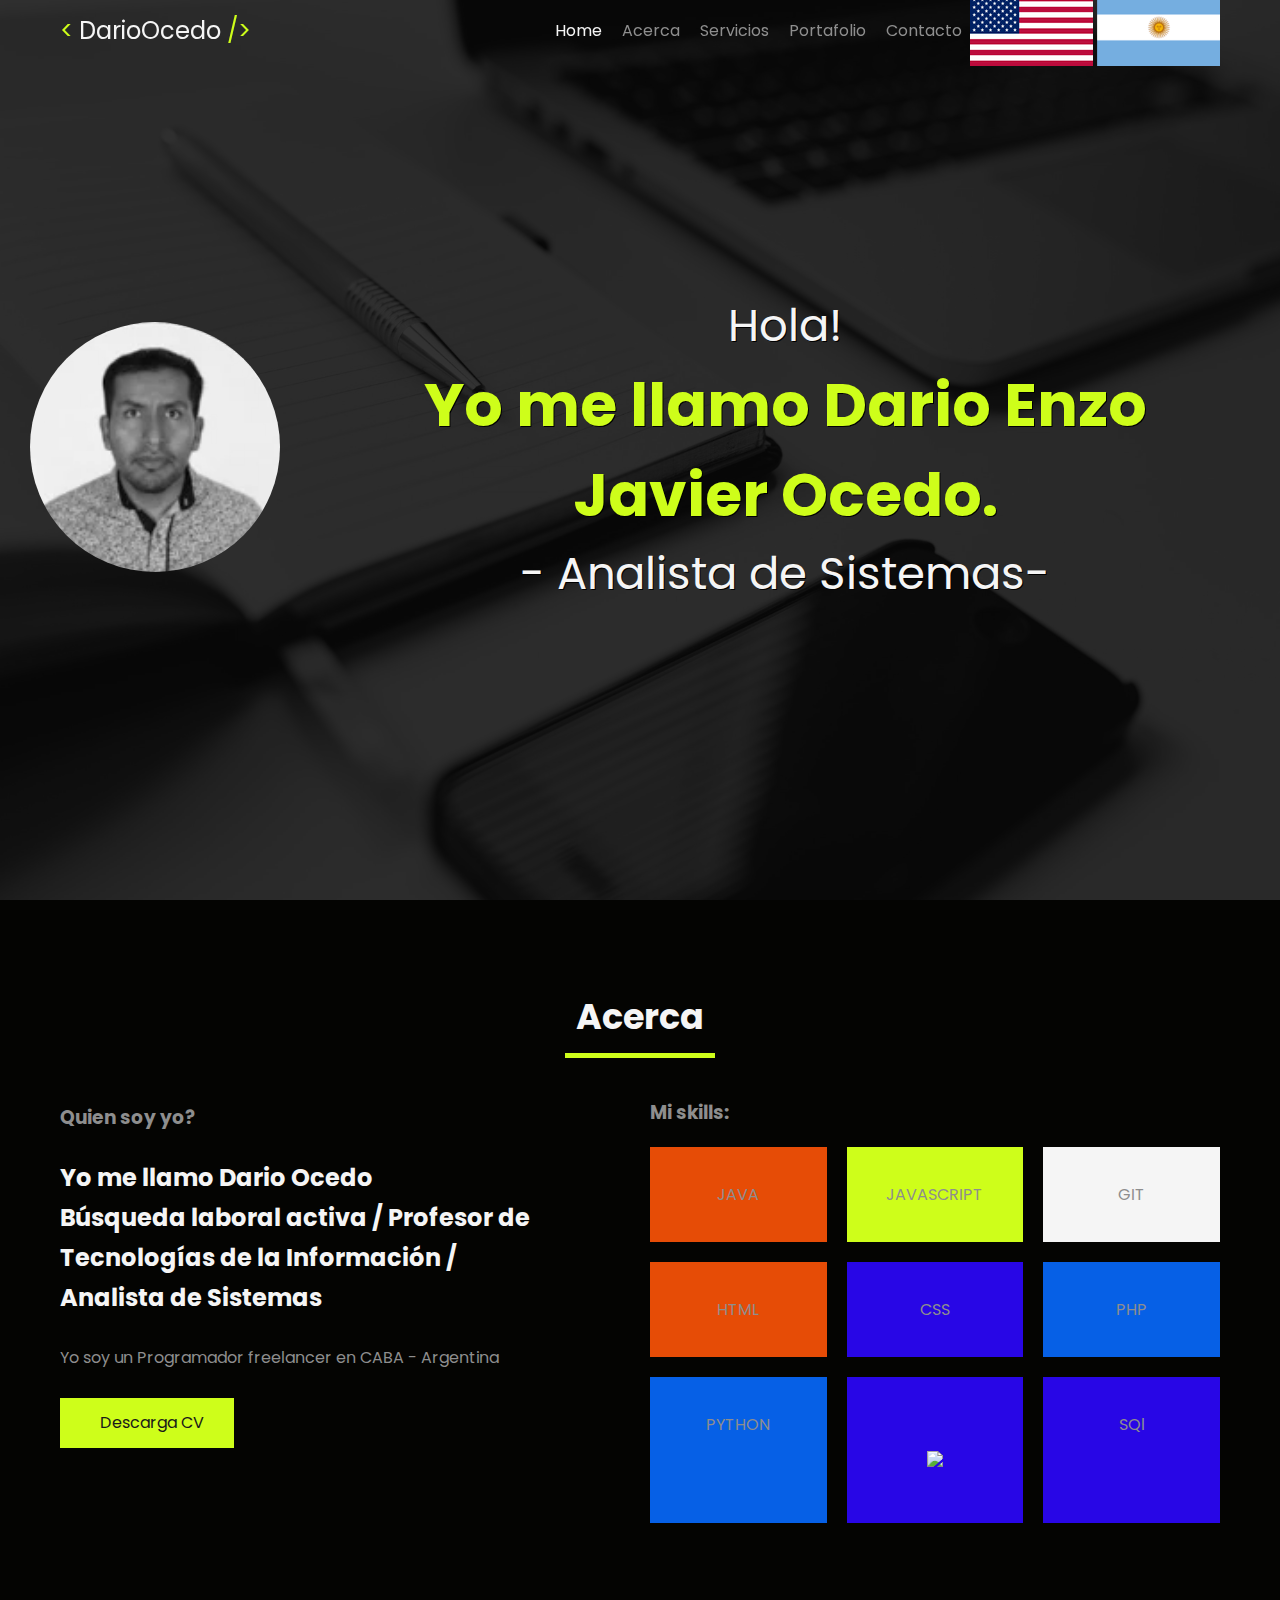
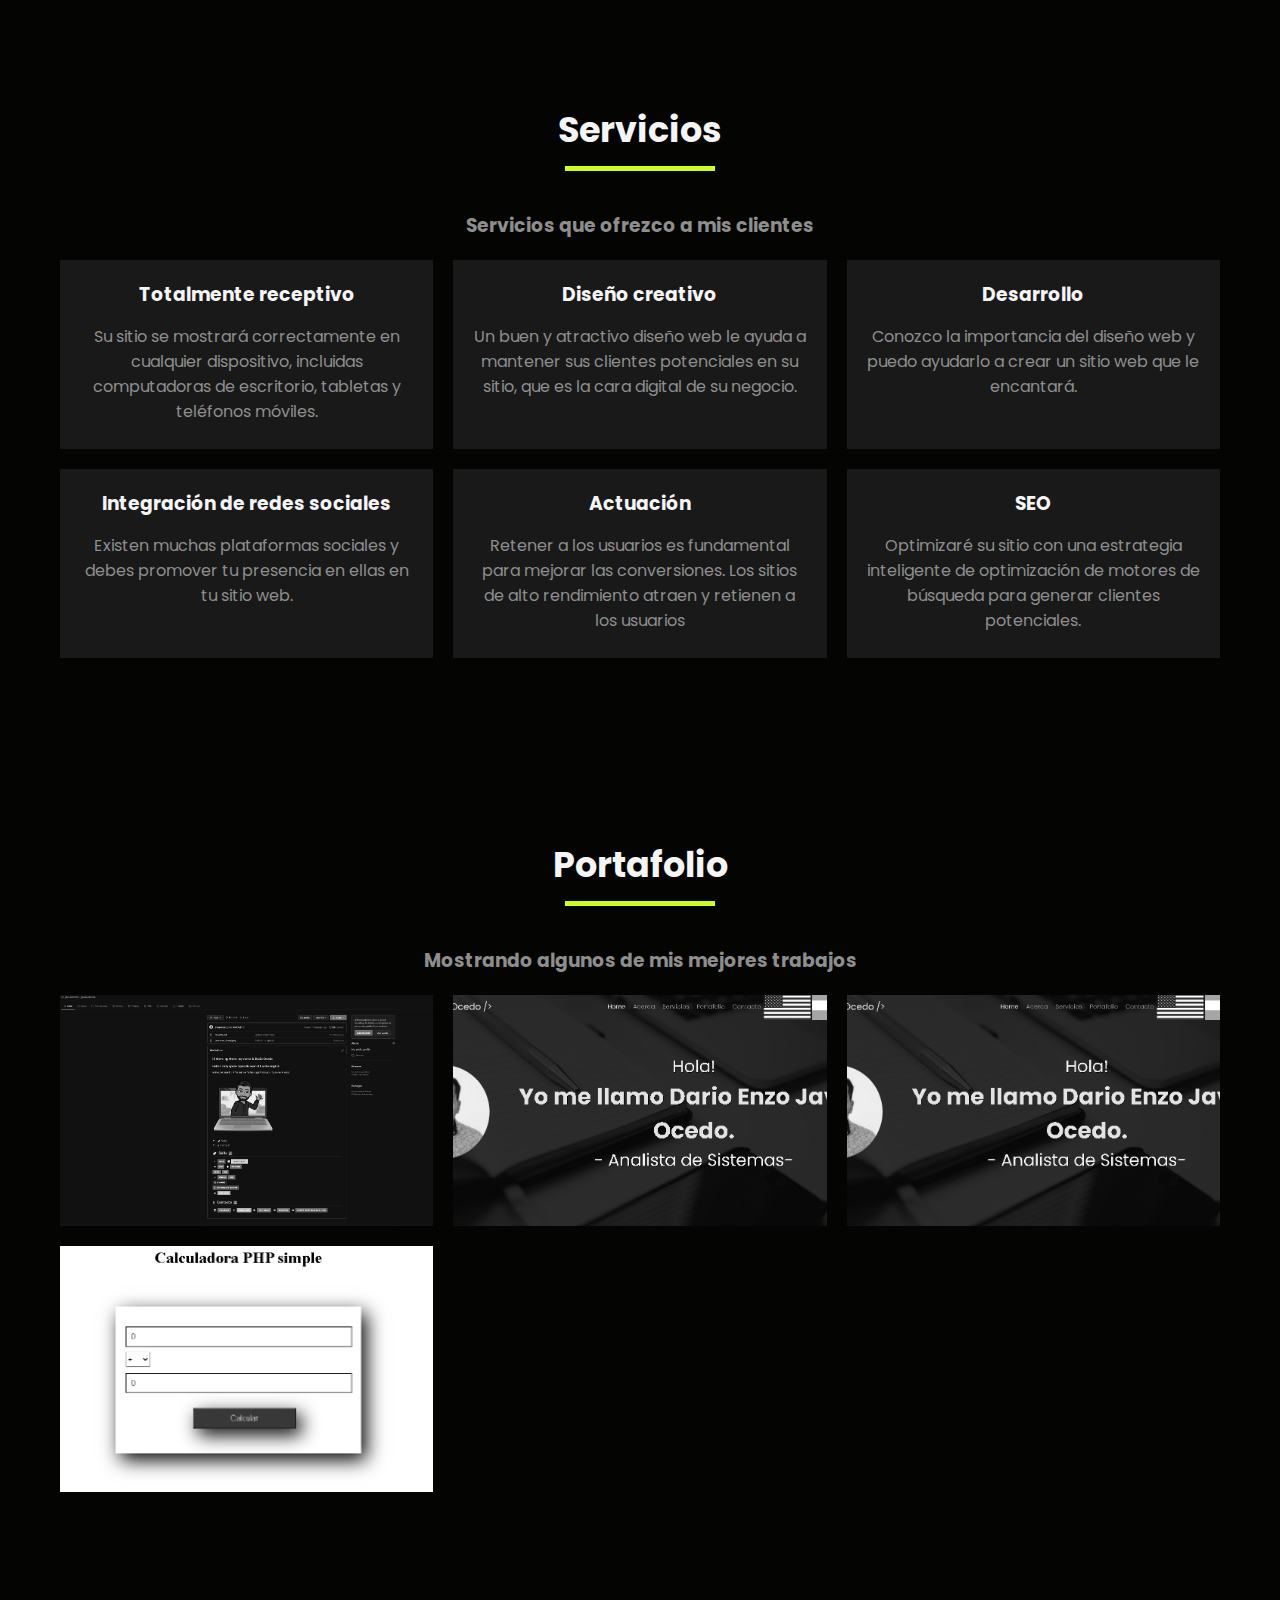
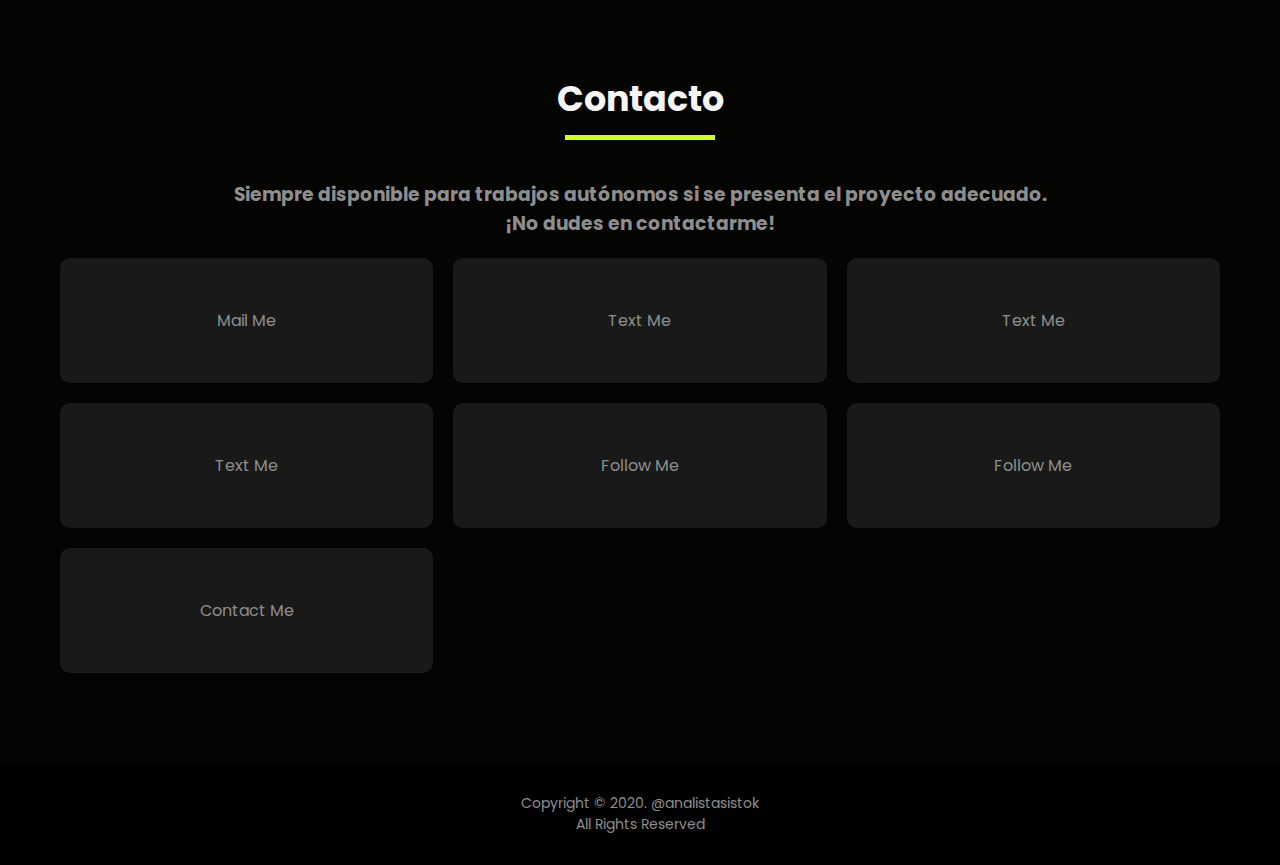
==== docs/index.html @ 70f4b97e "no message" ====
<!DOCTYPE html>
<html lang="en">

<head>
    <meta charset="UTF-8" />
    <meta name="viewport" content="width=device-width, initial-scale=1.0" />
    <meta name="description" content="I help convert a vision and an idea into meaningful and useful products." />
    <meta property="og:description" content="I help convert a vision and an idea into meaningful and useful products." />
    <meta property="og:title" content="Dario Enzo Javier Ocedo | Analista de Sistemas" />
    <meta property="og:type" content="website" />
    <meta property="og:image:secure_url" itemprop="image" content="https://javierenzo.github.io/darioocedo.github.io/assets/thumbnail.png" />
    <meta property="og:url" content="https://javierenzo.github.io/darioocedo.github.io/" />
    <meta property="og:site_name" content="Dario Enzo Javier Ocedo | Analista de Sistemas" />
    <meta name="twitter:card" content="summary_large_image" />
    <link rel="apple-touch-icon" href="./assets/logo.png" />
    <link rel="apple-touch-icon" sizes="120x120" href="./assets/logo-120x120.png" />
    <link rel="icon" type="image/png" sizes="32x32" href="./assets/logo-32x32.png" />
    <link rel="icon" type="image/png" sizes="16x16" href="./assets/logo-16x16.png" />
    <link rel="shortcut icon" type="image/x-icon" href="./assets/favicon.ico" />
    <link rel="stylesheet" href="styles.css" />
    <link rel="stylesheet" href="media.css" media="(max-width: 991px)" />
    <script src="https://kit.fontawesome.com/7b5fb2de65.js" crossorigin="anonymous" async></script>
    <script src="https://unpkg.com/scrollreveal"></script>
    <title>Dario Enzo Javier Ocedo | Analista de Sistemas</title>
</head>

<body>
    <nav class="navbar">
        <div class="container">
            <div class="navbar__logo">
                <p class="navbar__title">
                    <a href="#">DarioOcedo</a>
                </p>
            </div>
            <div class="navbar__menu">
                <i class="fas fa-bars"></i>
            </div>
            <ul class="navbar__links">
                <li class="navbar__link active" data-ref="home">
                    <a href="#home">Home</a>
                </li>
                <li class="navbar__link" data-ref="about">
                    <a href="#about">Acerca</a>
                </li>
                <li class="navbar__link" data-ref="services">
                    <a href="#services">Servicios</a>
                </li>
                <li class="navbar__link" data-ref="portfolio">
                    <a href="#portfolio">Portafolio</a>
                </li>
                <li class="navbar__link" data-ref="contact">
                    <a href="#contact">Contacto</a> &nbsp
                </li>
                <li class="filter-flags" data-ref="idiomas">

                    <img class="img-fluid" src="assets/eu.png" alt="Bandera de estados unidos">
                    </a>
                    <a href="index.html">
                        <img class="img-fluid" src="assets/arg.png" alt="bandera de Argentina">
                    </a>
                </li>
            </ul>
        </div>
    </nav>
    <section id="home" class="home">
        <div class="home__background"></div>
        <picture>
            <source type="image/webp" srcset="./assets/profile.webp" />
            <source type="image/jpeg" srcset="./assets/profile.jpg" />
            <img class="home__profile" alt="picture profile" />
        </picture>
        <div class="home__description">
            <span class="home__title--primary">Hola!</span>
            <h1 class="home__title">Yo me llamo Dario Enzo Javier Ocedo.</h1>
            <span class="home__title--secondary">- Analista de Sistemas-</span>
        </div>
    </section>
    <section id="about">
        <div class="container">
            <h2 class="section__title">Acerca</h2>
            <div class="about__grid">
                <div class="about__description">
                    <h3>Quien soy yo?</h3>
                    <h2>Yo me llamo Dario Ocedo <br> Búsqueda laboral activa / Profesor de Tecnologías de la Información / Analista de Sistemas <br>
                    </h2>
                    <p>
                        Yo soy un Programador freelancer en CABA - Argentina
                    </p>
                    <a class="button--cta" href="./assets/cv_darioocedo.pdf" download="Dario Enzo Javier Ocedo CV" target="_blank" rel="noopener noreferrer">
                        <i class="fas fa-file-download"></i>Descarga CV
                    </a>
                </div>
                <div class="about__skills">
                    <div class="skill__title">
                        <h3>Mi skills:</h3>
                    </div>
                    <div class="skill__item">
                        <i class="fab fa-java"></i>
                        <div class="skill__name">JAVA</div>
                    </div>
                    <div class="skill__item1">
                        <i class="fab fa-js"></i>
                        <div class="skill__name">JAVASCRIPT</div>
                    </div>
                    <div class="skill__item2">
                        <i class="fab fa-git-alt"></i>
                        <div class="skill__name">GIT</div>
                    </div>
                    <div class="skill__item3">
                        <i class="fab fa-html5"></i>
                        <div class="skill__name">HTML</div>
                    </div>
                    <div class="skill__item4">
                        <i class="fab fa-css3-alt"></i>
                        <div class="skill__name">CSS</div>
                    </div>
                    <div class="skill__item5">
                        <i class="fab fa-php"></i>
                        <div class="skill__name">PHP</div>
                    </div>
                    <div class="skill__item6">
                        <i class="fab fa-python"></i>
                        <div class="skill__name">PYTHON</div>
                    </div>
                    <div class="skill__item7">
                        <img src="https://img.icons8.com/ios-filled/100/000000/mysql-logo.png" />
                    </div>
                    <div class="skill__item8">
                        <i class="fa fa-database"></i>
                        <div class="skill__name">SQl</div>
                    </div>
                </div>
            </div>
        </div>
    </section>
    <section id="services">
        <div class="container">
            <h2 class="section__title">Servicios</h2>
            <h3 class="section__subtitle">Servicios que ofrezco a mis clientes</h3>
            <div class="services__grid">
                <div class="services__item">
                    <i class="fas fa-mobile-alt"></i>
                    <h3>Totalmente receptivo</h3>
                    <p>
                        Su sitio se mostrará correctamente en cualquier dispositivo, incluidas computadoras de escritorio, tabletas y teléfonos móviles.
                    </p>
                </div>
                <div class="services__item">
                    <i class="fas fa-pencil-ruler"></i>
                    <h3>Diseño creativo</h3>
                    <p>
                        Un buen y atractivo diseño web le ayuda a mantener sus clientes potenciales en su sitio, que es la cara digital de su negocio.
                    </p>
                </div>
                <div class="services__item">
                    <i class="fas fa-code"></i>
                    <h3>Desarrollo</h3>
                    <p>
                        Conozco la importancia del diseño web y puedo ayudarlo a crear un sitio web que le encantará.
                    </p>
                </div>
                <div class="services__item">
                    <i class="fas fa-thumbs-up"></i>
                    <h3>Integración de redes sociales</h3>
                    <p>
                        Existen muchas plataformas sociales y debes promover tu presencia en ellas en tu sitio web.
                    </p>
                </div>
                <div class="services__item">
                    <i class="fas fa-tachometer-alt"></i>
                    <h3>Actuación</h3>
                    <p>
                        Retener a los usuarios es fundamental para mejorar las conversiones. Los sitios de alto rendimiento atraen y retienen a los usuarios
                    </p>
                </div>
                <div class="services__item">
                    <i class="fas fa-crosshairs"></i>
                    <h3>SEO</h3>
                    <p>
                        Optimizaré su sitio con una estrategia inteligente de optimización de motores de búsqueda para generar clientes potenciales.
                    </p>
                </div>
            </div>
        </div>
    </section>
    <section id="portafolio">
        <div class="container">
            <h2 class="section__title">Portafolio</h2>
            <h3 class="section__subtitle">Mostrando algunos de mis mejores trabajos
            </h3>
            <div class="section__underline"></div>
            <div class="portafolio__grid">
                <div class="portafolio__item">
                    <picture>
                        <!-- <source type="image/webp" srcset="./assets/portfolio.webp" /> -->
                        <source type="image/jpeg" srcset="./projects/Mypublicprofile.png" />
                        <img class="portafolio__img" alt="portafolio item" />
                    </picture>
                    <div class="portafolio__description">
                        <h3 class="portafolio__description--title">My public profile</h3>
                        <p class="portafolio__description--text">
                            Mi perfil publico
                        </p>
                        <div class="buttons__container">
                            <a class="button" href="https://github.com/javierenzo/javierenzo" target="_blank" rel="noopener noreferrer">
                                <i class="fab fa-github" aria-hidden="true"></i> Repositorio
                            </a>
                        </div>
                    </div>
                </div>


                <div class="portafolio__item">
                    <picture>
                        <!-- <source type="image/webp" srcset="./assets/portfolio.webp" /> -->
                        <source type="image/jpeg" srcset="./projects/darioocedo.github.png" />
                        <img class="portafolio__img" alt="portafolio item" />
                    </picture>
                    <div class="portafolio__description">
                        <h3 class="portafolio__description--title"></h3>
                        <p class="portafolio__description--text">
                            darioocedo.github.io
                        </p>
                        <div class="buttons__container">
                            <a class="button" href="https://javierenzo.github.io/darioocedo.github.io/" target="_blank" rel="noopener noreferrer">
                                <i class="fas fa-globe-americas"></i> Website
                            </a>
                            <a class="button" href="https://github.com/javierenzo/darioocedo.github.io.git" target="_blank" rel="noopener noreferrer">
                                <i class="fab fa-github"></i> Repositorio
                            </a>
                        </div>
                    </div>
                </div>


                <div class="portafolio__item">
                    <picture>
                        <!-- <source type="image/webp" srcset="./assets/portfolio.webp" /> -->
                        <source type="image/jpeg" srcset="./projects/darioocedo.github.png" />
                        <img class="portafolio__img" alt="portafolio item" />
                    </picture>
                    <div class="portafolio__description">
                        <h3 class="portafolio__description--title"></h3>
                        <p class="portafolio__description--text">
                            portafoliodarioocedo.web.app
                        </p>
                        <div class="buttons__container">
                            <a class="button" href="https://portafoliodarioocedo.firebaseapp.com/" target="_blank" rel="noopener noreferrer">
                                <i class="fas fa-globe-americas"></i> Website
                            </a>
                            <a class="button" href="https://github.com/javierenzo/portafoliodarioocedo.web.app.git" target="_blank" rel="noopener noreferrer">
                                <i class="fab fa-github"></i> Repositorio
                            </a>
                        </div>
                    </div>
                </div>

                <div class="portafolio__item">
                    <picture>
                        <!-- <source type="image/webp" srcset="./assets/portfolio.webp" /> -->
                        <source type="image/jpeg" srcset="./projects/calculadora.png" />
                        <img class="portafolio__img" alt="portafolio item" />
                    </picture>
                    <div class="portafolio__description">
                        <h3 class="portafolio__description--title"></h3>
                        <p class="portafolio__description--text">
                            Calculadora
                        </p>
                        <div class="buttons__container">
                            <a class="button" href="https://phpcalculadora.herokuapp.com/" target="_blank" rel="noopener noreferrer">
                                <i class="fas fa-globe-americas"></i> Website
                            </a>
                            <a class="button" href="https://github.com/javierenzo/phpcalculadora.git" target="_blank" rel="noopener noreferrer">
                                <i class="fab fa-github"></i> Repositorio
                            </a>
                        </div>
                    </div>
                </div>
    </section>
    <section id="contact">
        <div class="container">
            <h2 class="section__title">Contacto</h2>
            <h3 class="section__subtitle">
                Siempre disponible para trabajos autónomos si se presenta el proyecto adecuado.
                <br /> ¡No dudes en contactarme!
            </h3>
            <div class="contact__grid">

                <a href="mailto:dario.ocedo@gmail.com" target="_blank" rel="noopener noreferrer">
                    <div class="contact__item">
                        <i class="fas fa-paper-plane"></i>
                        <p>Mail Me</p>
                    </div>
                </a>
                <a href="https://wa.me/5491164766821" class="whatsapp" target="_blank" rel="noopener noreferrer">
                    <div class="contact__item">
                        <i class="fab fa-whatsapp"></i>
                        <p>Text Me</p>
                    </div>
                </a>
                <a href="https://t.me/javierenzo" class="telegram" target="_blank" rel="noopener noreferrer">
                    <div class="contact__item">
                        <i class="fab fa-telegram"></i>
                        <p>Text Me</p>
                    </div>
                </a>
                <a href="https://discord.com/users/705217286381764638" class="discord" target="_blank" rel="noopener noreferrer">
                    <div class="contact__item">
                        <i class="fab fa-discord"></i>
                        <p>Text Me</p>
                    </div>
                </a>
                <a href="https://github.com/javierenzo" target="_blank" rel="noopener noreferrer">
                    <div class="contact__item">
                        <i class="fab fa-github"></i>
                        <p>Follow Me</p>
                    </div>
                </a>
                <a href="https://twitter.com/analistasistok" target="_blank" rel="noopener noreferrer">
                    <div class="contact__item">
                        <i class="fab fa-twitter"></i>
                        <p>Follow Me</p>
                    </div>
                </a>
                <a href="https://www.linkedin.com/in/javierenzo/" target="_blank" rel="noopener noreferrer">
                    <div class="contact__item">
                        <i class="fab fa-linkedin-in"></i>
                        <p>Contact Me</p>
                    </div>
                </a>
            </div>
        </div>
    </section>
    <footer class="footer">
        <div class="container">
            <p>
                Copyright © 2020. <a href="#">@analistasistok</a> <br /> All Rights Reserved
            </p>
        </div>
    </footer>
    <script async src="./index.js"></script>
</body>

</html>
---- docs/styles.css ----
@import url("https://fonts.googleapis.com/css2?family=Poppins:wght@100;200;300;400;500;600;700;800;900&display=swap");
* {
    margin: 0;
    padding: 0;
    box-sizing: border-box;
}

a {
    text-decoration: none;
    color: #f5f5f5;
}

a:hover {
    color: #bbbbbb;
}

html {
    scroll-behavior: smooth;
}

body {
    font-family: "Poppins", sans-serif;
    background: #040402;
    color: #f5f5f5;
}

section {
    padding: 90px 0;
    text-align: center;
    background: #040402;
}

.container {
    width: 100%;
    display: inherit;
    max-width: 1200px;
    justify-content: inherit;
    margin: 0 auto;
    padding: 0 20px;
}

.navbar {
    position: fixed;
    background: transparent;
    transition: background 0.3s;
    display: flex;
    justify-content: space-between;
    height: 60px;
    width: 100%;
    z-index: 5;
}

.navbar__logo {
    display: flex;
    align-items: center;
}

.navbar__title {
    font-size: 24px;
}

.navbar__title::before {
    content: "<";
    color: #cefe1a;
}

.navbar__title::after {
    content: "/>";
    color: #cefe1a;
}

.navbar__links {
    list-style: none;
    display: flex;
    height: 100%;
    align-items: center;
}

.navbar__link {
    padding-left: 20px;
}

.navbar__link a {
    color: #8e8e8e;
    transition: color 0.3s;
}

.navbar__link a:hover {
    color: #cefe1a;
    transition: color 0.3s;
}

.navbar__menu {
    display: none;
    align-items: center;
    font-size: 35px;
}

.home {
    min-height: 100vh;
    display: flex;
    padding: 30px;
    justify-content: center;
    align-items: center;
    background: rgba(0, 0, 0, 0.8);
    position: relative;
}

.home__background {
    background-color: #8e8e8e;
    background-image: url(./assets/bg.webp);
    background-attachment: fixed;
    background-size: cover;
    background-position: center;
    height: 100%;
    width: 100%;
    position: absolute;
    z-index: -1;
}

.home__profile {
    height: 250px;
    border-radius: 50%;
    margin-right: 40px;
    filter: grayscale(1);
    transition: filter 0.3s;
}

.home__profile:hover {
    transition: filter 0.3s;
    filter: grayscale(0);
}

.home__title {
    font-size: 60px;
    text-shadow: 1px 1px black;
    color: #cefe1a;
}

.home__title--primary,
.home__title--secondary {
    font-size: 45px;
    color: #f5f5f5;
    text-shadow: 1px 1px black;
}

.section__title {
    color: #f5f5f5;
    font-size: 35px;
    margin-bottom: 30px;
}

.section__title:after {
    content: "";
    display: block;
    width: 150px;
    height: 5px;
    background: #cefe1a;
    margin: 10px auto 40px;
}

.section__subtitle {
    color: #8e8e8e;
    margin-bottom: 20px;
}

.about__grid {
    display: grid;
    grid-template-columns: 1fr 1fr;
    gap: 20px;
}

.about__description {
    text-align: left;
    color: #8e8e8e;
    padding-right: 80px;
    line-height: 40px;
}

.about__summary {
    margin: 30px 0;
}

.about__description span {
    color: #f5f5f5;
}

.about__description h2 {
    color: #f5f5f5;
    margin: 20px 0;
}

.about__skills {
    display: grid;
    grid-template-columns: 1fr 1fr 1fr;
    gap: 20px;
}

.skill__title {
    color: #8e8e8e;
    grid-column: span 3;
    text-align: left;
}

.skill__item {
    background: #e64c06;
    font-size: 50px;
    color: #8e8e8e;
    padding: 35px;
    transition: all 0.3s;
    min-width: 130px;
}

.skill__item:hover {
    color: #f5f5f5;
    transition: all 0.3s;
}

.skill__item1 {
    background: #cefe1a;
    font-size: 50px;
    color: #8e8e8e;
    padding: 35px;
    transition: all 0.3s;
    min-width: 130px;
}

.skill__item1:hover {
    color: #f5f5f5;
    transition: all 0.3s;
}

.skill__item2 {
    background: #f5f5f5;
    font-size: 50px;
    color: #8e8e8e;
    padding: 35px;
    transition: all 0.3s;
    min-width: 130px;
}

.skill__item2:hover {
    color: #f5f5f5;
    transition: all 0.3s;
}

.skill__item3 {
    background: #e64c06;
    font-size: 50px;
    color: #8e8e8e;
    padding: 35px;
    transition: all 0.3s;
    min-width: 130px;
}

.skill__item3:hover {
    color: #f5f5f5;
    transition: all 0.3s;
}

.skill__item4 {
    background: #2806e6;
    font-size: 50px;
    color: #8e8e8e;
    padding: 35px;
    transition: all 0.3s;
    min-width: 130px;
}

.skill__item4:hover {
    color: #f5f5f5;
    transition: all 0.3s;
}

.skill__item5 {
    background: #0660e6;
    font-size: 50px;
    color: #8e8e8e;
    padding: 35px;
    transition: all 0.3s;
    min-width: 130px;
}

.skill__item5:hover {
    color: #f5f5f5;
    transition: all 0.3s;
}

.skill__item6 {
    background: #0660e6;
    font-size: 50px;
    color: #8e8e8e;
    padding: 35px;
    transition: all 0.3s;
    min-width: 130px;
}

.skill__item6:hover {
    color: #f5f5f5;
    transition: all 0.3s;
}

.skill__item7 {
    background: #2806e6;
    font-size: 50px;
    color: #8e8e8e;
    padding: 35px;
    transition: all 0.3s;
    min-width: 130px;
}

.skill__item7:hover {
    color: #f5f5f5;
    transition: all 0.3s;
}

.skill__item8 {
    background: #2806e6;
    font-size: 50px;
    color: #8e8e8e;
    padding: 35px;
    transition: all 0.3s;
    min-width: 130px;
}

.skill__item8:hover {
    color: #f5f5f5;
    transition: all 0.3s;
}

.skill__name {
    font-size: 16px;
    text-align: center;
}

.services__grid {
    display: grid;
    grid-template-columns: 1fr 1fr 1fr;
    gap: 20px;
}

.services__item {
    padding: 20px;
    background: #191919;
    border-bottom: 5px solid transparent;
    transition: border 0.3s;
}

.services__item:hover {
    transition: border 0.3s;
    border-bottom: 5px solid #cefe1a;
}

.services__item:hover i {
    transition: all 0.3s;
    color: #cefe1a;
}

.services__item i {
    transition: all 0.3s;
    font-size: 40px;
    margin: 20px 0;
    color: #8e8e8e;
}

.services__item h3 {
    margin-bottom: 15px;
}

.services__item p {
    color: #8e8e8e;
}

.portafolio__grid {
    display: grid;
    grid-template-columns: 1fr 1fr 1fr;
    gap: 20px;
}

.portafolio__item {
    background: white;
    position: relative;
    object-fit: cover;
    overflow: hidden;
    font-size: 14px;
}

.portafolio__img {
    width: 100%;
    height: 100%;
    object-fit: cover;
    display: block;
    transition: all 1s;
    filter: grayscale(1);
}

.portafolio__description {
    padding: 50px;
    position: absolute;
    background-color: rgba(0, 0, 0, 0.7);
    top: 300px;
    height: 100%;
    width: 100%;
    opacity: 0;
    transition: all 0.5s;
    z-index: 1;
    display: flex;
    justify-content: center;
    flex-direction: column;
}

.portafolio__item:hover .portafolio__description {
    visibility: visible;
    opacity: 1;
    transition: all 0.5s;
    transform: translateY(-300px);
}

.portafolio__item:hover .portfolio__img {
    transition: all 1s;
    transform: scale(1.3);
}

.portafolio__description--title {
    color: #cefe1a;
}

.portaolio__description--text {
    margin: 20px 0;
}

.buttons__container {
    display: flex;
}

.button {
    background: #191919;
    color: #f5f5f5;
    padding: 5px 10px;
    display: inline-block;
    margin: auto;
}

.button:hover {
    color: #cefe1a;
}

.button--cta {
    background: #cefe1a;
    color: #191919;
    padding: 5px 30px;
    display: inline-block;
    margin: 20px auto;
}

.button--cta i {
    margin-right: 10px;
}

.button--cta:hover {
    background: #f5f5f5;
    color: #191919;
}

.contact__grid {
    display: grid;
    grid-template-columns: 1fr 1fr 1fr;
    gap: 20px;
}

.contact__item {
    background: #191919;
    color: #8e8e8e;
    padding: 50px;
    border-radius: 10px;
    transition: all 0.3s;
}

.contact__item i {
    font-size: 50px;
    margin-bottom: 10px;
}

.contact__item:hover i {
    text-shadow: 3px 3px #040402;
}

.contact__item:hover {
    transition: all 0.3s;
    color: #f5f5f5;
    text-shadow: 2px 2px #040402;
}

.active a {
    color: #f5f5f5;
}

.footer {
    color: #8e8e8e;
    background-color: rgba(0, 0, 0, 0.9);
    padding: 30px;
    text-align: center;
    font-size: 14px;
}

.footer a {
    color: #8e8e8e;
}

.footer a:hover {
    color: #f5f5f5;
}
---- docs/media.css ----
@media (max-width: 991px) {



  .navbar__menu {
    display: flex;
  }

  .navbar__links {
    position: absolute;
    width: 100vw;
    height: 100vh;
    flex-direction: column;
    background: rgba(0, 0, 0, 0.97);
    font-size: 30px;
    margin: 0 -20px;
    z-index: 10;
    transform: translateX(100%);
    opacity: 0;
    transition: all 0.5s;
  }

  .visible {
    display: flex;
    transform: translateX(0);
    opacity: 1;
    transition: all 0.5s;
  }

  .navbar__link {
    padding-left: 0px;
    margin-top: 30px;
  }

  section {
    padding: 75px 0;
  }

  .home {
    flex-direction: column;
  }

  .home__profile {
    margin-bottom: 30px;
    margin-right: 0;
  }

  .home__title {
    font-size: 45px;
  }

  .home__title--primary,
  .home__title--secondary {
    font-size: 35px;
  }

  .section__title {
    font-size: 25px;
  }

  .section__title:after {
    width: 110px;
    height: 3px;
  }

  .section__subtitle {
    font-weight: normal;
  }

  .about__description {
    padding-right: 0px;
  }

  .about__grid {
    grid-template-columns: 1fr;
  }

  .skill__title {
    grid-column: span 4;
  }

  .about__skills {
    grid-template-columns: 1fr 1fr 1fr 1fr;
  }

  .button--cta {
    margin-bottom: 30px;
  }

  .services__item {
    padding: 15px;
  }

  .services__item h3 {
    margin-bottom: 5px;
  }

  .services__grid,
  .portfolio__grid {
    grid-template-columns: 1fr 1fr;
    gap: 20px;
  }
}

@media (max-width: 767px) {

  .home__background {
    background-image: url(./assets/bg_responsive.webp);
    background-attachment: fixed;
    background-size: cover;
    background-position: center;
  }

  section {
    padding: 60px 0;
  }

  .home__profile {
    margin-bottom: 30px;
  }

  .home__title {
    font-size: 30px;
  }

  .home__title--primary,
  .home__title--secondary {
    font-size: 25px;
  }

  .skill__title {
    grid-column: span 3;
  }

  .about__skills {
    grid-template-columns: 1fr 1fr 1fr;
  }

  .skill__item {
    font-size: 50px;
    padding: 5px;
    min-width: 75px;
  }

  .services__grid,
  .portfolio__grid {
    grid-template-columns: 1fr;
    gap: 20px;
  }


  .contact__grid {
    grid-template-columns: 1fr 1fr;
  }

  .contact__item {
    padding: 18px;
    border-radius: 10px;
    transition: all 0.3s;
  }
}
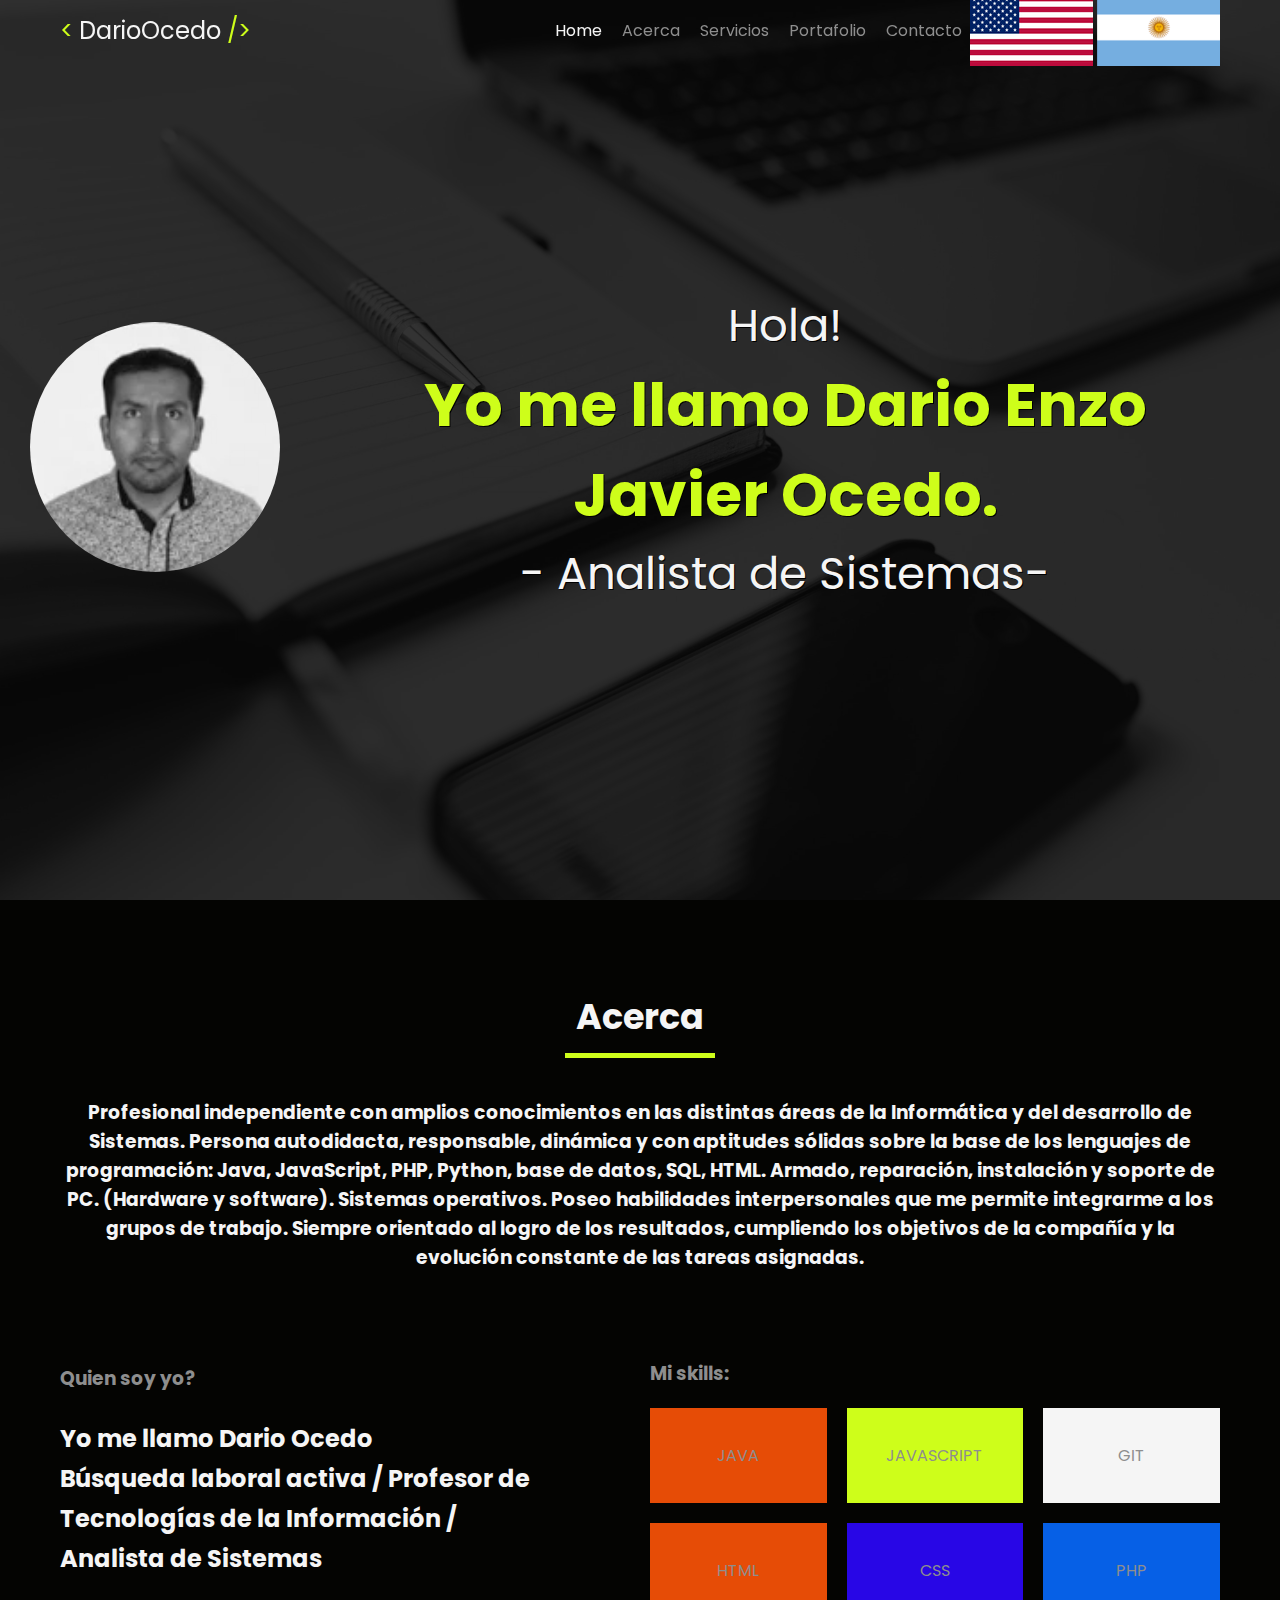
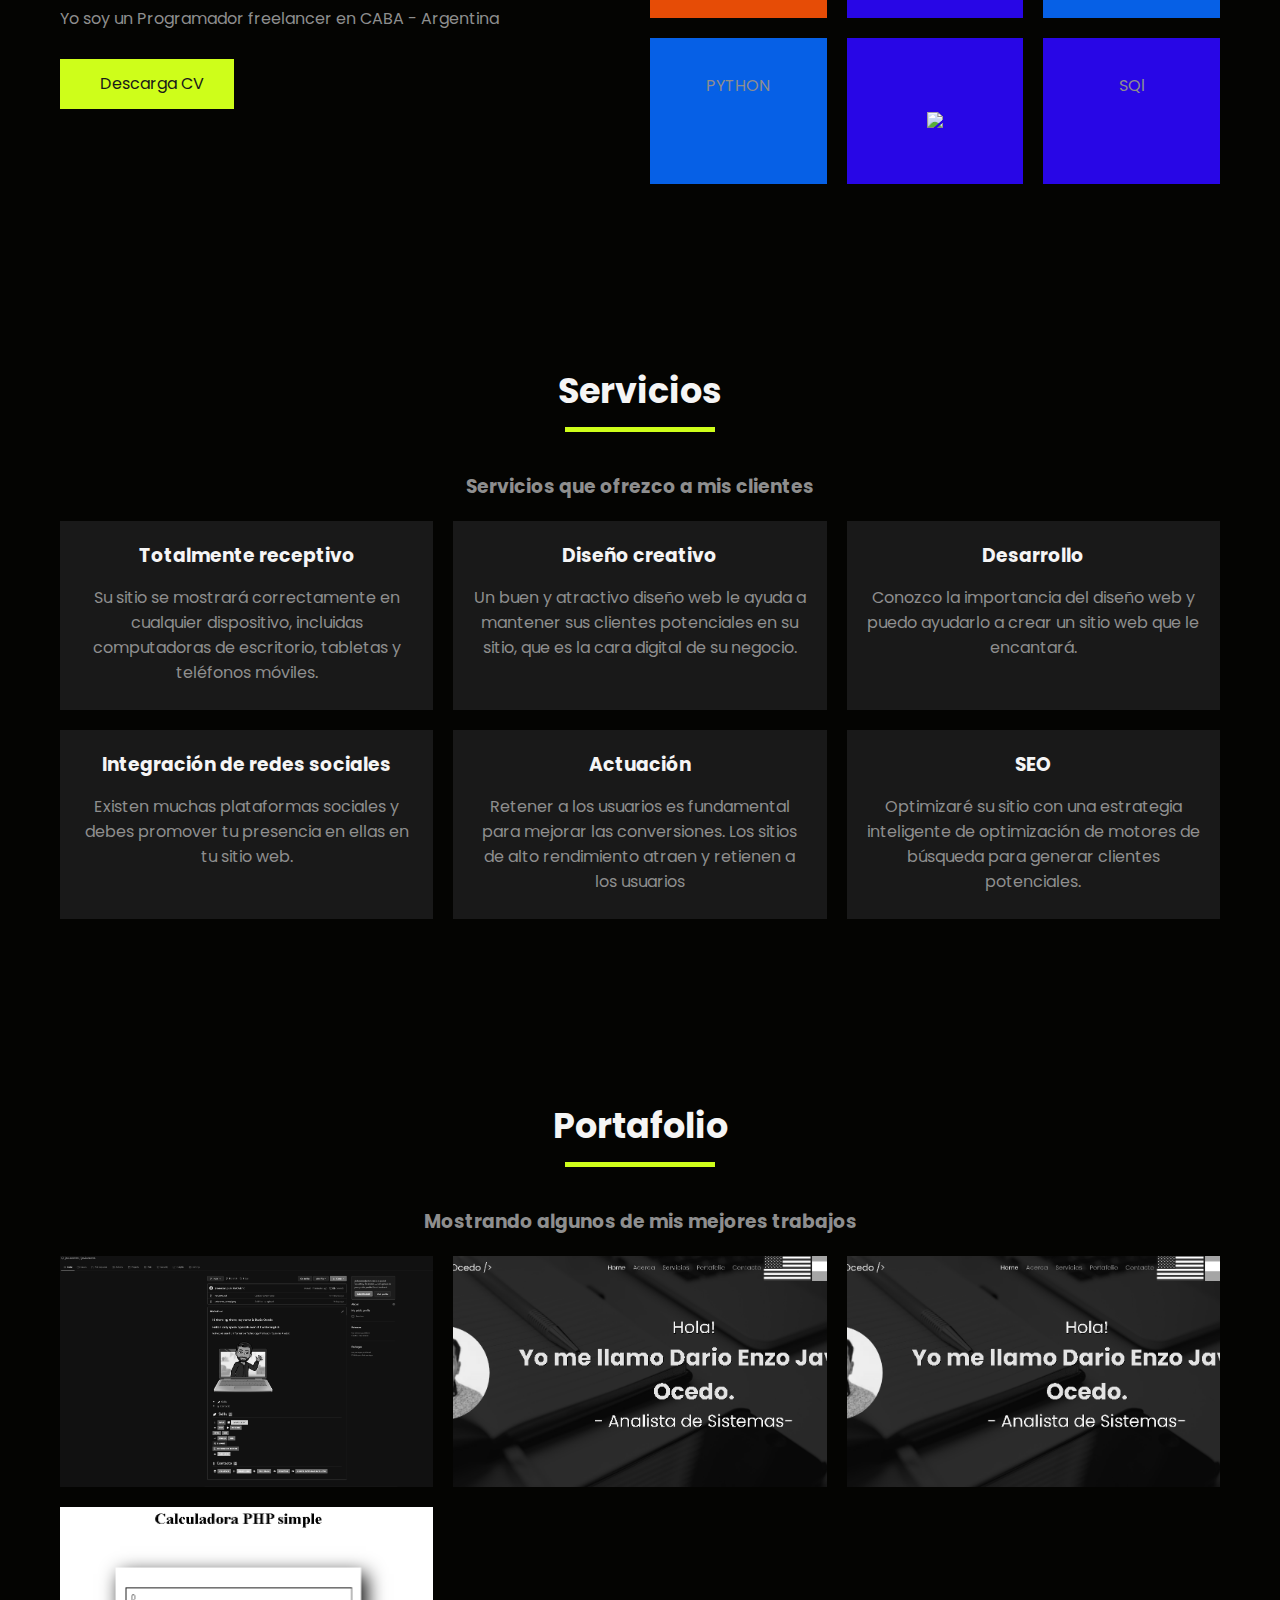
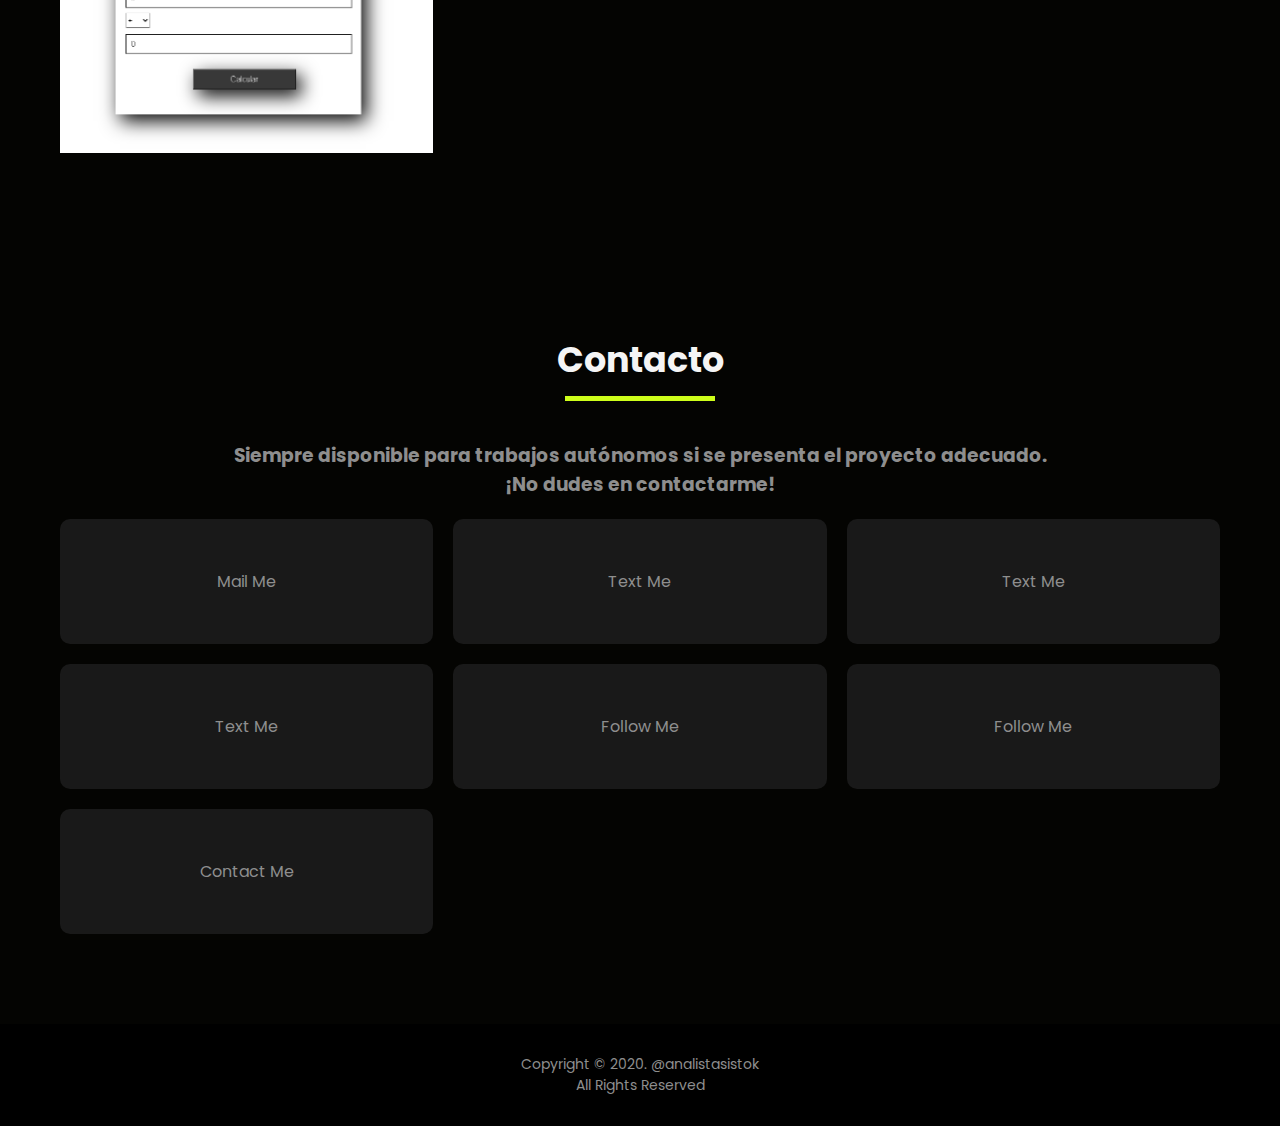
==== commit 14a92cba: "no message" ====
--- a/docs/index.html
+++ b/docs/index.html
@@ -78,6 +78,11 @@
     <section id="about">
         <div class="container">
             <h2 class="section__title">Acerca</h2>
+            <h3>
+                Profesional independiente con amplios conocimientos en las distintas áreas de la Informática y del desarrollo de Sistemas. Persona autodidacta, responsable, dinámica y con aptitudes sólidas sobre la base de los lenguajes de programación: Java, JavaScript,
+                PHP, Python, base de datos, SQL, HTML. Armado, reparación, instalación y soporte de PC. (Hardware y software). Sistemas operativos. Poseo habilidades interpersonales que me permite integrarme a los grupos de trabajo. Siempre orientado
+                al logro de los resultados, cumpliendo los objetivos de la compañía y la evolución constante de las tareas asignadas. <br><br><br><br>
+            </h3>
             <div class="about__grid">
                 <div class="about__description">
                     <h3>Quien soy yo?</h3>
@@ -242,7 +247,7 @@
                     <div class="portafolio__description">
                         <h3 class="portafolio__description--title"></h3>
                         <p class="portafolio__description--text">
-                            portafoliodarioocedo.web.app
+                            portafoliodarioocedo.firebaseapp.com
                         </p>
                         <div class="buttons__container">
                             <a class="button" href="https://portafoliodarioocedo.firebaseapp.com/" target="_blank" rel="noopener noreferrer">
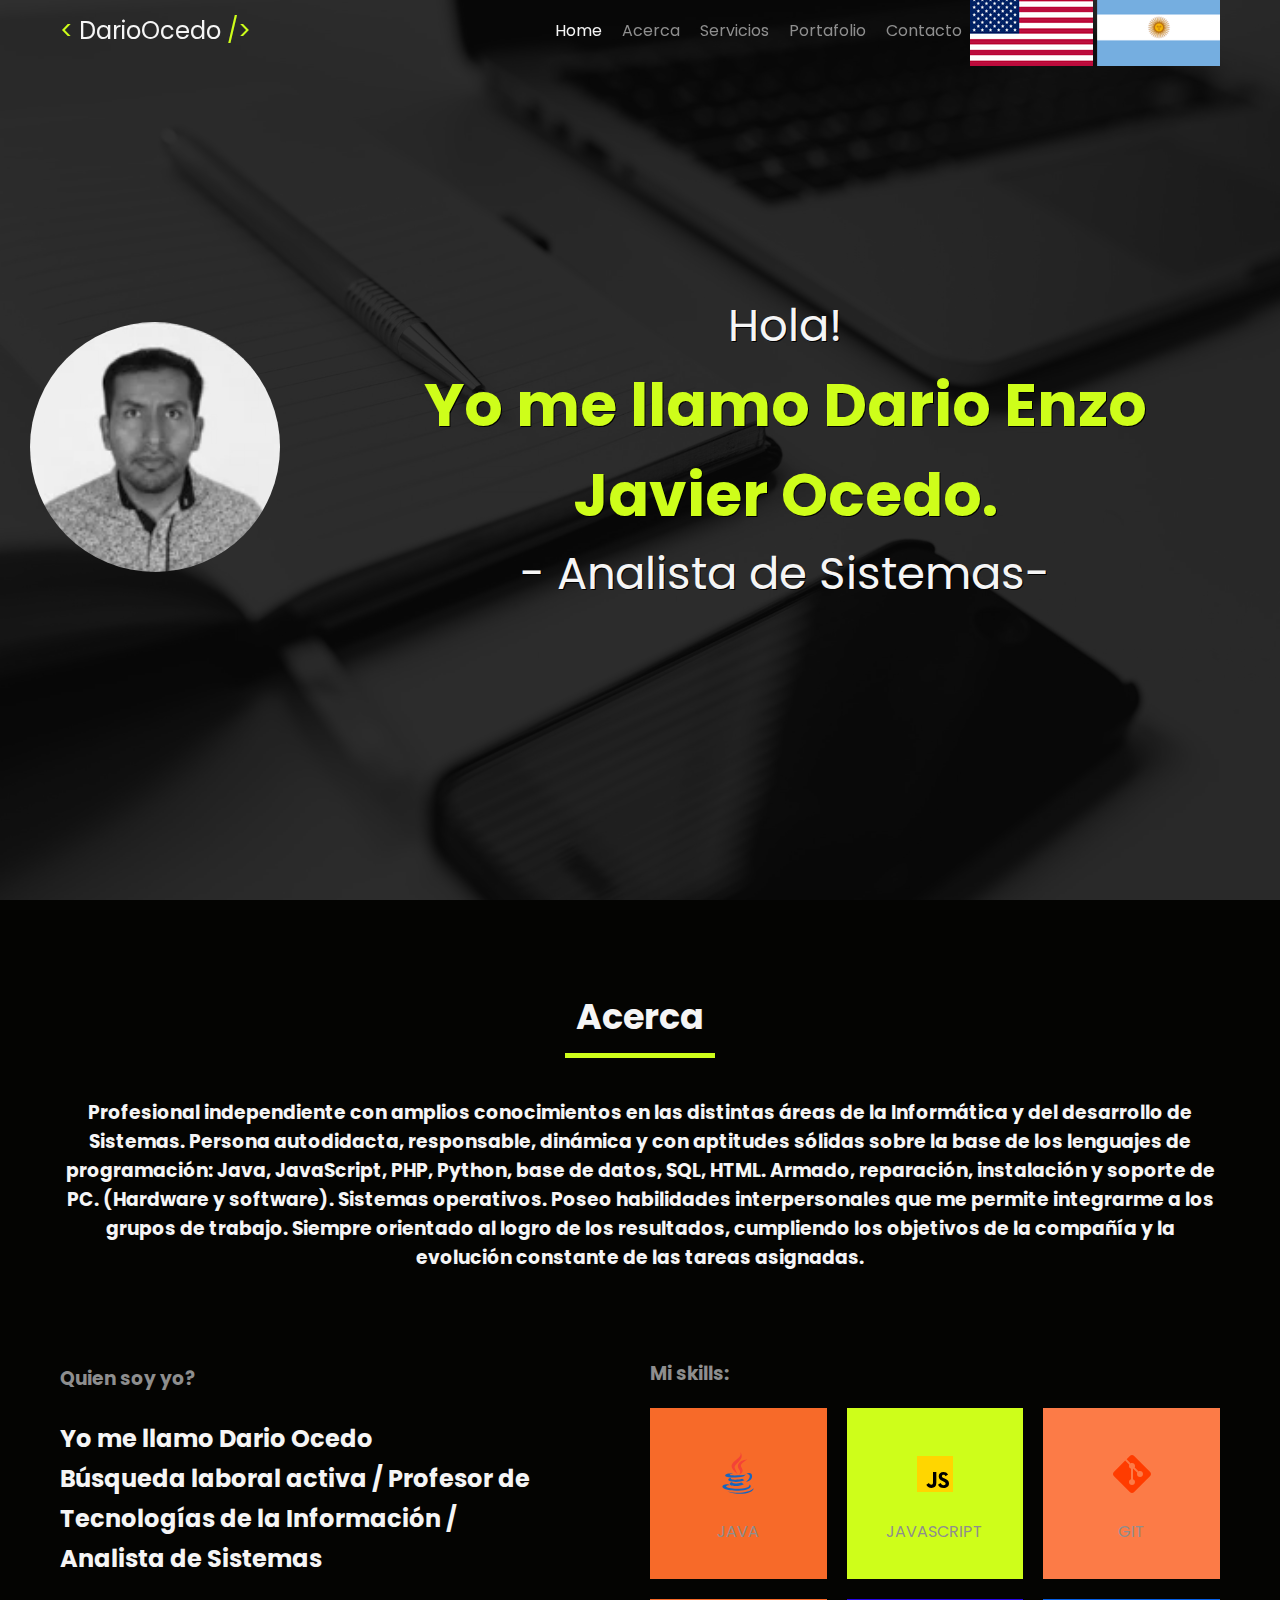
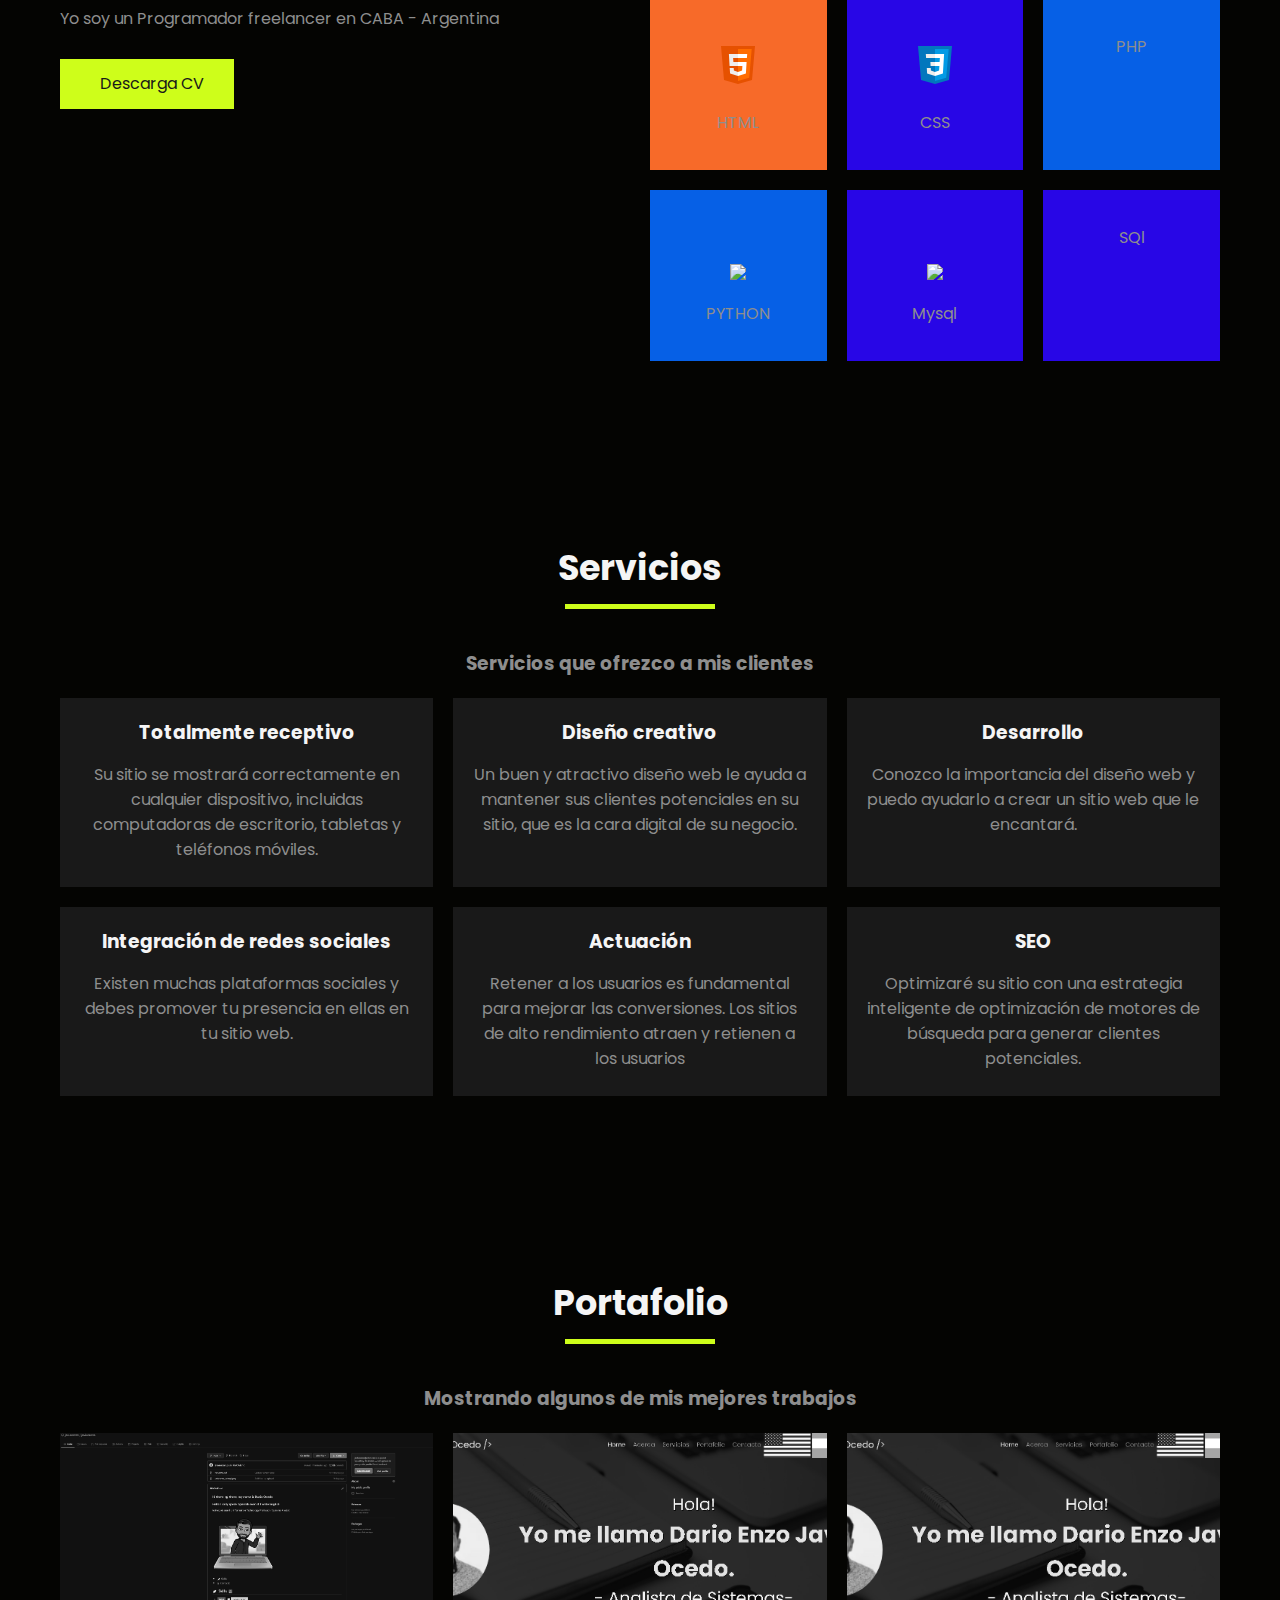
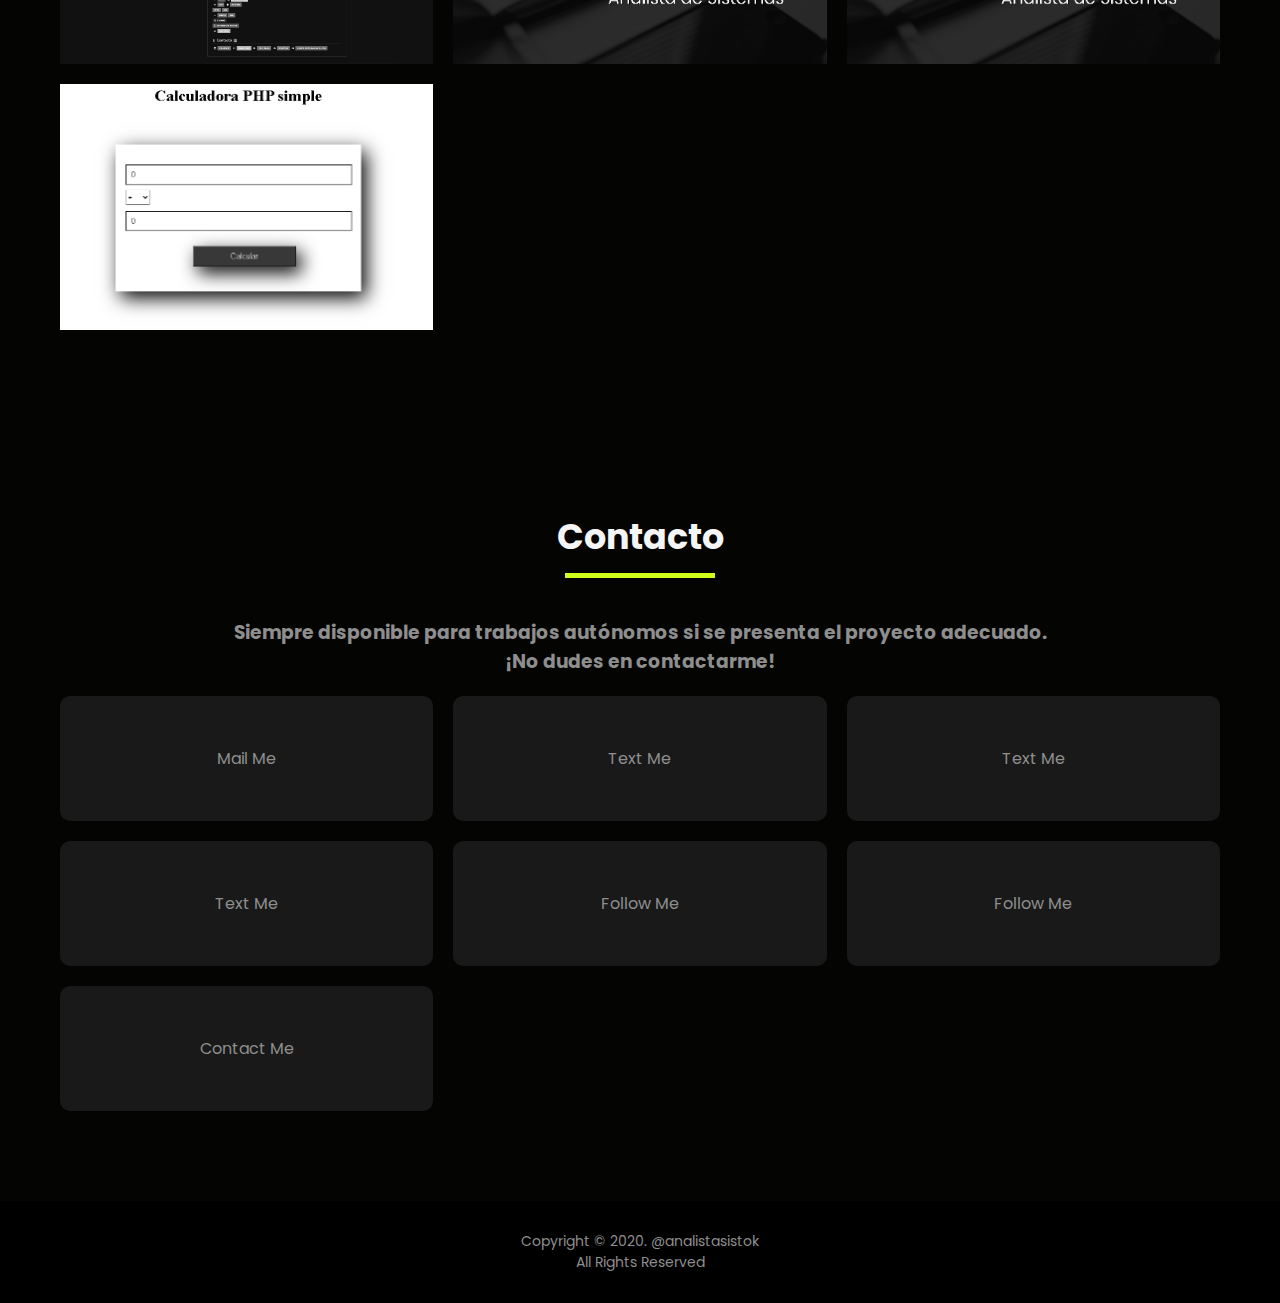
==== commit 4040b4a4: "no message" ====
--- a/docs/index.html
+++ b/docs/index.html
@@ -1,5 +1,5 @@
 <!DOCTYPE html>
-<html lang="en">
+<html lang="es">
 
 <head>
     <meta charset="UTF-8" />
@@ -52,8 +52,8 @@
                     <a href="#contact">Contacto</a> &nbsp
                 </li>
                 <li class="filter-flags" data-ref="idiomas">
-
-                    <img class="img-fluid" src="assets/eu.png" alt="Bandera de estados unidos">
+                    <a href="home.html">
+                        <img class="img-fluid" src="assets/eu.png" alt="Bandera de estados unidos">
                     </a>
                     <a href="index.html">
                         <img class="img-fluid" src="assets/arg.png" alt="bandera de Argentina">
@@ -100,23 +100,23 @@
                         <h3>Mi skills:</h3>
                     </div>
                     <div class="skill__item">
-                        <i class="fab fa-java"></i>
+                        <div class="icons8-java"></div>
                         <div class="skill__name">JAVA</div>
                     </div>
                     <div class="skill__item1">
-                        <i class="fab fa-js"></i>
+                        <div class="icons8-javascript"></div>
                         <div class="skill__name">JAVASCRIPT</div>
                     </div>
                     <div class="skill__item2">
-                        <i class="fab fa-git-alt"></i>
+                        <div class="icons8-git"></div>
                         <div class="skill__name">GIT</div>
                     </div>
                     <div class="skill__item3">
-                        <i class="fab fa-html5"></i>
+                        <div class="icons8-html-5"></div>
                         <div class="skill__name">HTML</div>
                     </div>
                     <div class="skill__item4">
-                        <i class="fab fa-css3-alt"></i>
+                        <div class="icons8-css3"></div>
                         <div class="skill__name">CSS</div>
                     </div>
                     <div class="skill__item5">
@@ -124,11 +124,12 @@
                         <div class="skill__name">PHP</div>
                     </div>
                     <div class="skill__item6">
-                        <i class="fab fa-python"></i>
+                        <img src="https://img.icons8.com/color/48/000000/python.png" />
                         <div class="skill__name">PYTHON</div>
                     </div>
                     <div class="skill__item7">
-                        <img src="https://img.icons8.com/ios-filled/100/000000/mysql-logo.png" />
+                        <img src="https://img.icons8.com/fluent/48/000000/mysql-logo.png" />
+                        <div class="skill__name">Mysql</div>
                     </div>
                     <div class="skill__item8">
                         <i class="fa fa-database"></i>
@@ -202,7 +203,7 @@
                         <img class="portafolio__img" alt="portafolio item" />
                     </picture>
                     <div class="portafolio__description">
-                        <h3 class="portafolio__description--title">My public profile</h3>
+                        <h3 class="portafolio__description--title">Mi perfil publico</h3>
                         <p class="portafolio__description--text">
                             Mi perfil publico
                         </p>
--- a/docs/styles.css
+++ b/docs/styles.css
@@ -203,7 +203,7 @@
 }
 
 .skill__item {
-    background: #e64c06;
+    background: #f76a29;
     font-size: 50px;
     color: #8e8e8e;
     padding: 35px;
@@ -214,6 +214,14 @@
 .skill__item:hover {
     color: #f5f5f5;
     transition: all 0.3s;
+}
+
+.icons8-java {
+    display: inline-block;
+    width: 50px;
+    height: 50px;
+    background: url('[data-uri]') 50% 50% no-repeat;
+    background-size: 100%;
 }
 
 .skill__item1 {
@@ -230,8 +238,16 @@
     transition: all 0.3s;
 }
 
+.icons8-javascript {
+    display: inline-block;
+    width: 48px;
+    height: 48px;
+    background: url('[data-uri]') 50% 50% no-repeat;
+    background-size: 100%;
+}
+
 .skill__item2 {
-    background: #f5f5f5;
+    background: #fc7b47;
     font-size: 50px;
     color: #8e8e8e;
     padding: 35px;
@@ -244,8 +260,16 @@
     transition: all 0.3s;
 }
 
+.icons8-git {
+    display: inline-block;
+    width: 48px;
+    height: 48px;
+    background: url('[data-uri]') 50% 50% no-repeat;
+    background-size: 100%;
+}
+
 .skill__item3 {
-    background: #e64c06;
+    background: #f76a29;
     font-size: 50px;
     color: #8e8e8e;
     padding: 35px;
@@ -256,6 +280,14 @@
 .skill__item3:hover {
     color: #f5f5f5;
     transition: all 0.3s;
+}
+
+.icons8-html-5 {
+    display: inline-block;
+    width: 48px;
+    height: 48px;
+    background: url('[data-uri]') 50% 50% no-repeat;
+    background-size: 100%;
 }
 
 .skill__item4 {
@@ -270,6 +302,14 @@
 .skill__item4:hover {
     color: #f5f5f5;
     transition: all 0.3s;
+}
+
+.icons8-css3 {
+    display: inline-block;
+    width: 48px;
+    height: 48px;
+    background: url('[data-uri]') 50% 50% no-repeat;
+    background-size: 100%;
 }
 
 .skill__item5 {
--- a/docs/media.css
+++ b/docs/media.css
@@ -1,161 +1,129 @@
 @media (max-width: 991px) {
-
-
-
-  .navbar__menu {
-    display: flex;
-  }
-
-  .navbar__links {
-    position: absolute;
-    width: 100vw;
-    height: 100vh;
-    flex-direction: column;
-    background: rgba(0, 0, 0, 0.97);
-    font-size: 30px;
-    margin: 0 -20px;
-    z-index: 10;
-    transform: translateX(100%);
-    opacity: 0;
-    transition: all 0.5s;
-  }
-
-  .visible {
-    display: flex;
-    transform: translateX(0);
-    opacity: 1;
-    transition: all 0.5s;
-  }
-
-  .navbar__link {
-    padding-left: 0px;
-    margin-top: 30px;
-  }
-
-  section {
-    padding: 75px 0;
-  }
-
-  .home {
-    flex-direction: column;
-  }
-
-  .home__profile {
-    margin-bottom: 30px;
-    margin-right: 0;
-  }
-
-  .home__title {
-    font-size: 45px;
-  }
-
-  .home__title--primary,
-  .home__title--secondary {
-    font-size: 35px;
-  }
-
-  .section__title {
-    font-size: 25px;
-  }
-
-  .section__title:after {
-    width: 110px;
-    height: 3px;
-  }
-
-  .section__subtitle {
-    font-weight: normal;
-  }
-
-  .about__description {
-    padding-right: 0px;
-  }
-
-  .about__grid {
-    grid-template-columns: 1fr;
-  }
-
-  .skill__title {
-    grid-column: span 4;
-  }
-
-  .about__skills {
-    grid-template-columns: 1fr 1fr 1fr 1fr;
-  }
-
-  .button--cta {
-    margin-bottom: 30px;
-  }
-
-  .services__item {
-    padding: 15px;
-  }
-
-  .services__item h3 {
-    margin-bottom: 5px;
-  }
-
-  .services__grid,
-  .portfolio__grid {
-    grid-template-columns: 1fr 1fr;
-    gap: 20px;
-  }
+    .navbar__menu {
+        display: flex;
+    }
+    .navbar__links {
+        position: absolute;
+        width: 100vw;
+        height: 100vh;
+        flex-direction: column;
+        background: rgba(0, 0, 0, 0.97);
+        font-size: 30px;
+        margin: 0 -20px;
+        z-index: 10;
+        transform: translateX(100%);
+        opacity: 0;
+        transition: all 0.5s;
+    }
+    .visible {
+        display: flex;
+        transform: translateX(0);
+        opacity: 1;
+        transition: all 0.5s;
+    }
+    .navbar__link {
+        padding-left: 0px;
+        margin-top: 30px;
+    }
+    section {
+        padding: 75px 0;
+    }
+    .home {
+        flex-direction: column;
+    }
+    .home__profile {
+        margin-bottom: 30px;
+        margin-right: 0;
+    }
+    .home__title {
+        font-size: 45px;
+    }
+    .home__title--primary,
+    .home__title--secondary {
+        font-size: 35px;
+    }
+    .section__title {
+        font-size: 25px;
+    }
+    .section__title:after {
+        width: 110px;
+        height: 3px;
+    }
+    .section__subtitle {
+        font-weight: normal;
+    }
+    .about__description {
+        padding-right: 0px;
+    }
+    .about__grid {
+        grid-template-columns: 1fr;
+    }
+    .skill__title {
+        grid-column: span 4;
+    }
+    .about__skills {
+        grid-template-columns: 1fr 1fr 1fr 1fr;
+    }
+    .button--cta {
+        margin-bottom: 30px;
+    }
+    .services__item {
+        padding: 15px;
+    }
+    .services__item h3 {
+        margin-bottom: 5px;
+    }
+    .services__grid,
+    .portfolio__grid {
+        grid-template-columns: 1fr 1fr;
+        gap: 20px;
+    }
 }
 
 @media (max-width: 767px) {
-
-  .home__background {
-    background-image: url(./assets/bg_responsive.webp);
-    background-attachment: fixed;
-    background-size: cover;
-    background-position: center;
-  }
-
-  section {
-    padding: 60px 0;
-  }
-
-  .home__profile {
-    margin-bottom: 30px;
-  }
-
-  .home__title {
-    font-size: 30px;
-  }
-
-  .home__title--primary,
-  .home__title--secondary {
-    font-size: 25px;
-  }
-
-  .skill__title {
-    grid-column: span 3;
-  }
-
-  .about__skills {
-    grid-template-columns: 1fr 1fr 1fr;
-  }
-
-  .skill__item {
-    font-size: 50px;
-    padding: 5px;
-    min-width: 75px;
-  }
-
-  .services__grid,
-  .portfolio__grid {
-    grid-template-columns: 1fr;
-    gap: 20px;
-  }
-
-
-  .contact__grid {
-    grid-template-columns: 1fr 1fr;
-  }
-
-  .contact__item {
-    padding: 18px;
-    border-radius: 10px;
-    transition: all 0.3s;
-  }
+    .home__background {
+        background-image: url(./assets/bg_responsive.webp);
+        background-attachment: fixed;
+        background-size: cover;
+        background-position: center;
+    }
+    section {
+        padding: 60px 0;
+    }
+    .home__profile {
+        margin-bottom: 30px;
+    }
+    .home__title {
+        font-size: 30px;
+    }
+    .home__title--primary,
+    .home__title--secondary {
+        font-size: 25px;
+    }
+    .skill__title {
+        grid-column: span 3;
+        grid-template-columns: 1fr 1fr 1fr;
+    }
+    .about__skills {
+        grid-template-columns: 1fr 1fr 1fr;
+    }
+    .skill__item {
+        font-size: 50px;
+        padding: 5px;
+        min-width: 75px;
+        grid-template-columns: 1fr 1fr 1fr;
+    }
+    .services__grid,
+    .portfolio__grid {
+        grid-template-columns: 1fr;
+        gap: 20px;
+    }
+    .contact__grid {
+        grid-template-columns: 1fr 1fr;
+    }
+    .contact__item {
+        padding: 18px;
+        border-radius: 10px;
+        transition: all 0.3s;
+    }
 }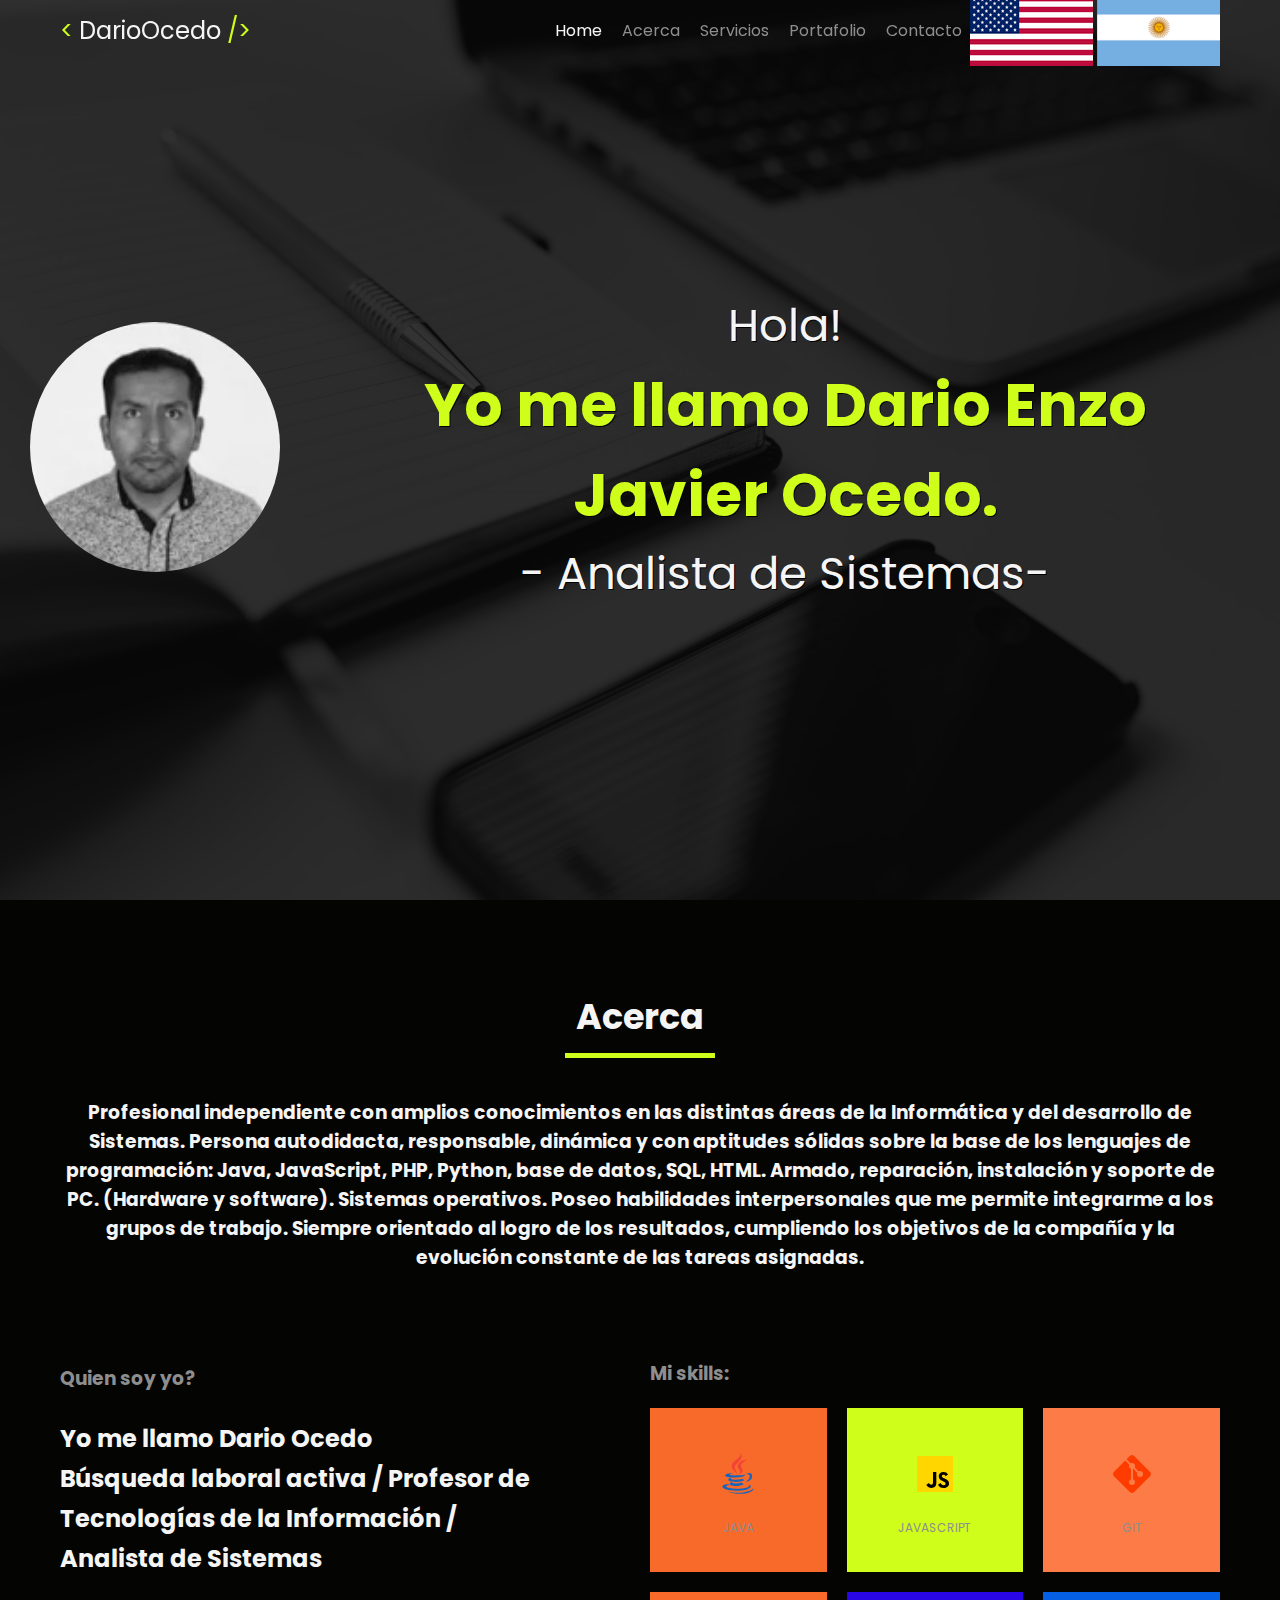
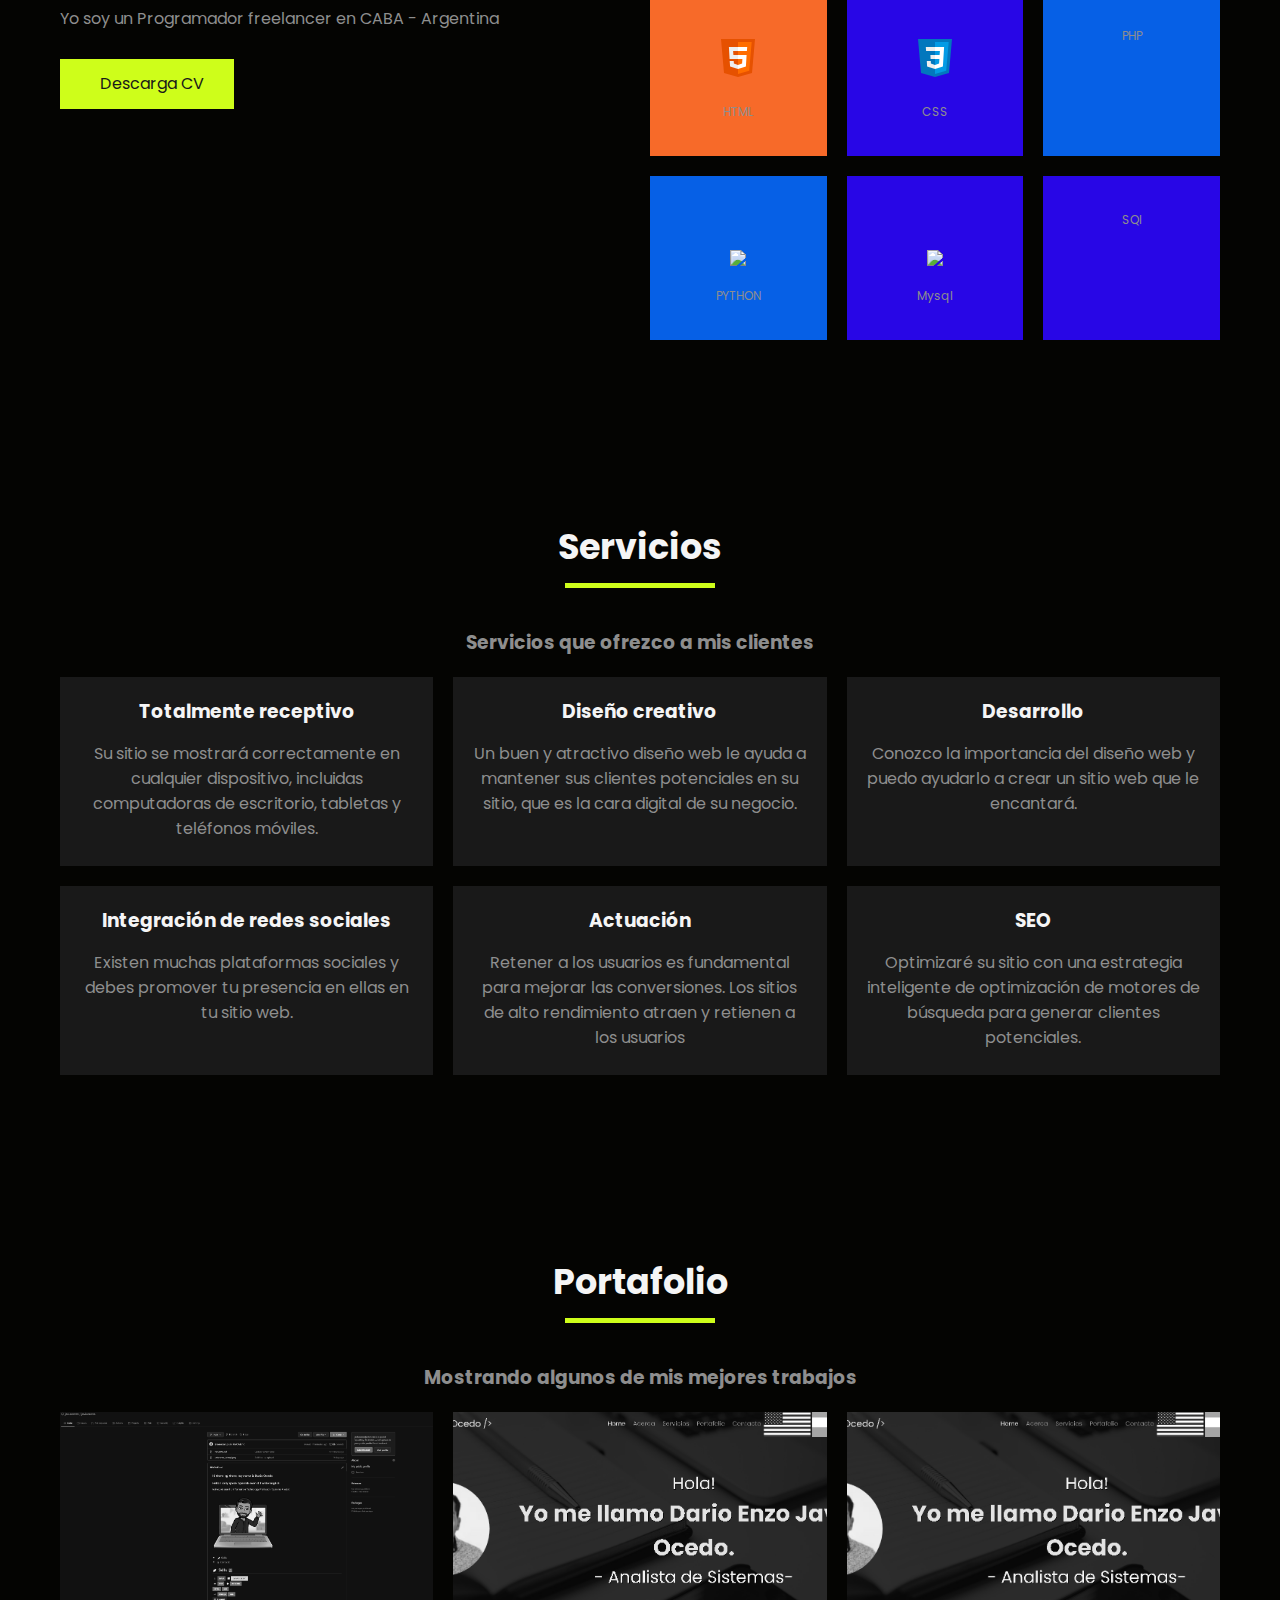
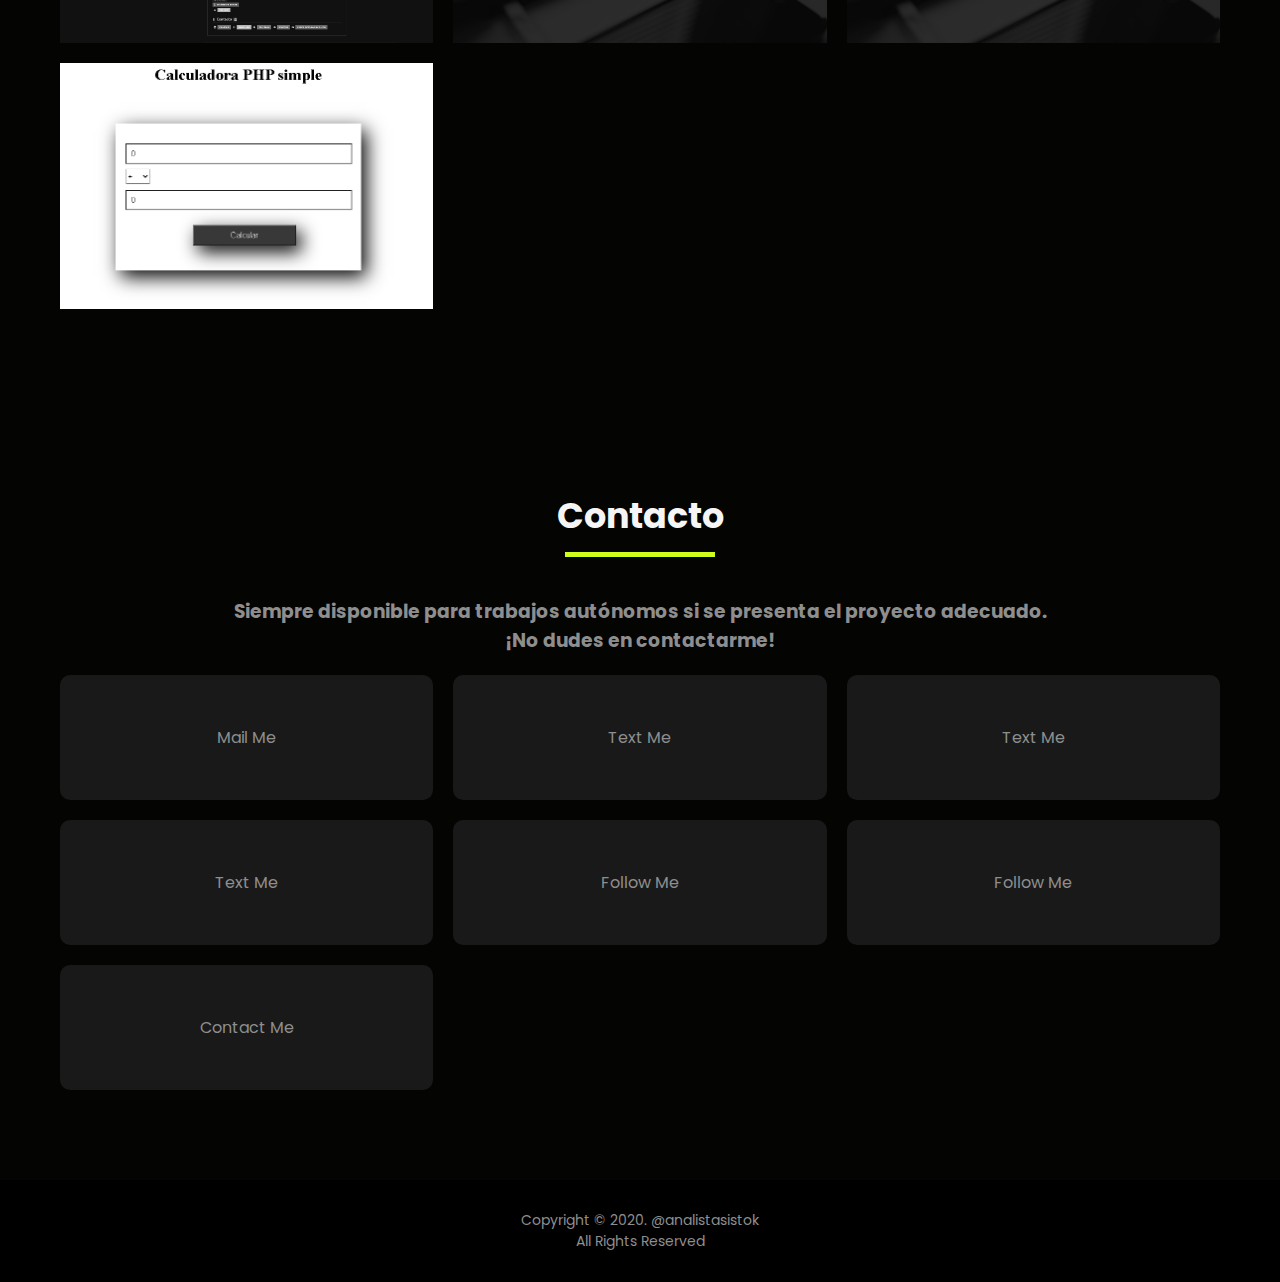
==== commit 2bde26c7: "no message" ====
--- a/docs/index.html
+++ b/docs/index.html
@@ -340,11 +340,22 @@
     <footer class="footer">
         <div class="container">
             <p>
-                Copyright © 2020. <a href="#">@analistasistok</a> <br /> All Rights Reserved
+                Copyright © 2020. <a href="https://twitter.com/analistasistok">@analistasistok</a> <br /> All Rights Reserved
             </p>
         </div>
     </footer>
     <script async src="./index.js"></script>
+    <!-- Código de instalación Cliengo para  javierenzo.github.io/darioocedo.github.io/ -->
+    <script type="text/javascript">
+        (function() {
+            var ldk = document.createElement('script');
+            ldk.type = 'text/javascript';
+            ldk.async = true;
+            ldk.src = 'https://s.cliengo.com/weboptimizer/60e74e8dab595f002aeb4a42/60e75583f2db6c002ae5fbd8.js?platform=onboarding_modular';
+            var s = document.getElementsByTagName('script')[0];
+            s.parentNode.insertBefore(ldk, s);
+        })();
+    </script>
 </body>
 
 </html>--- a/docs/styles.css
+++ b/docs/styles.css
@@ -369,7 +369,7 @@
 }
 
 .skill__name {
-    font-size: 16px;
+    font-size: 12px;
     text-align: center;
 }
 
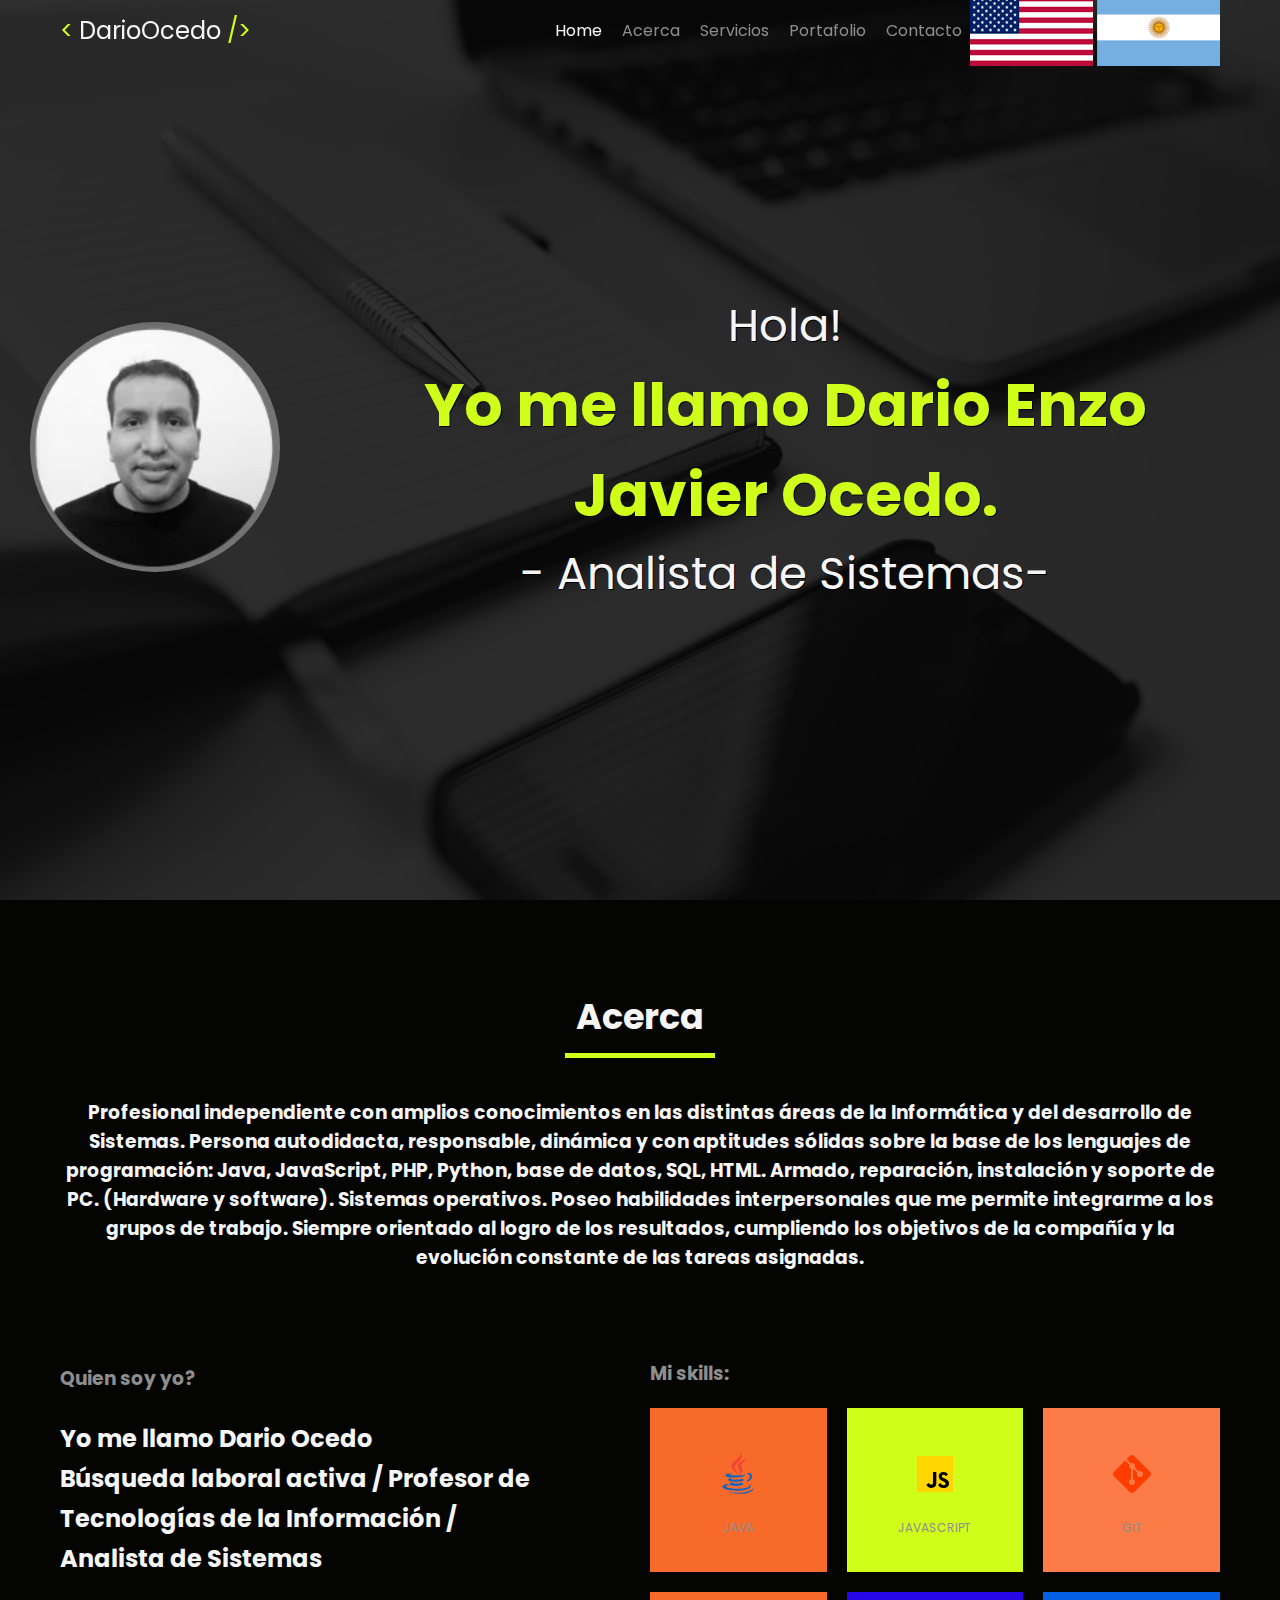
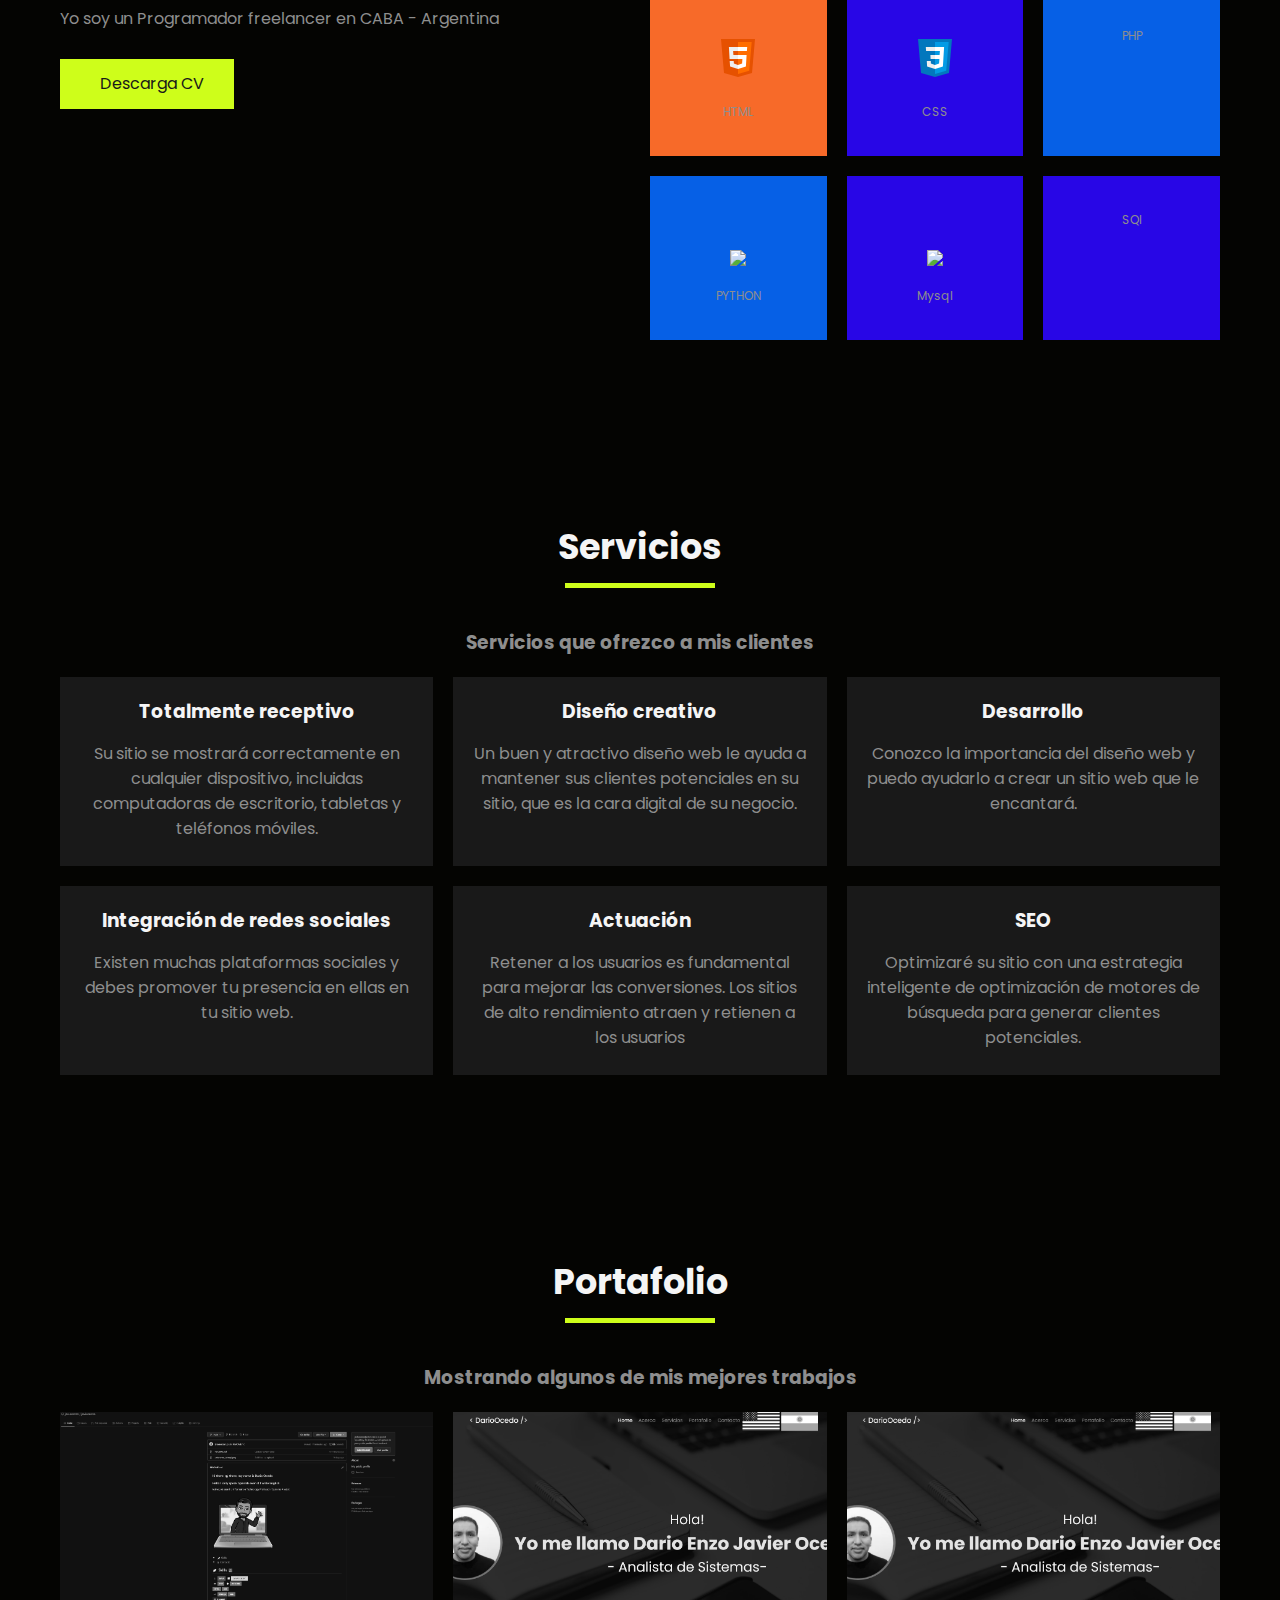
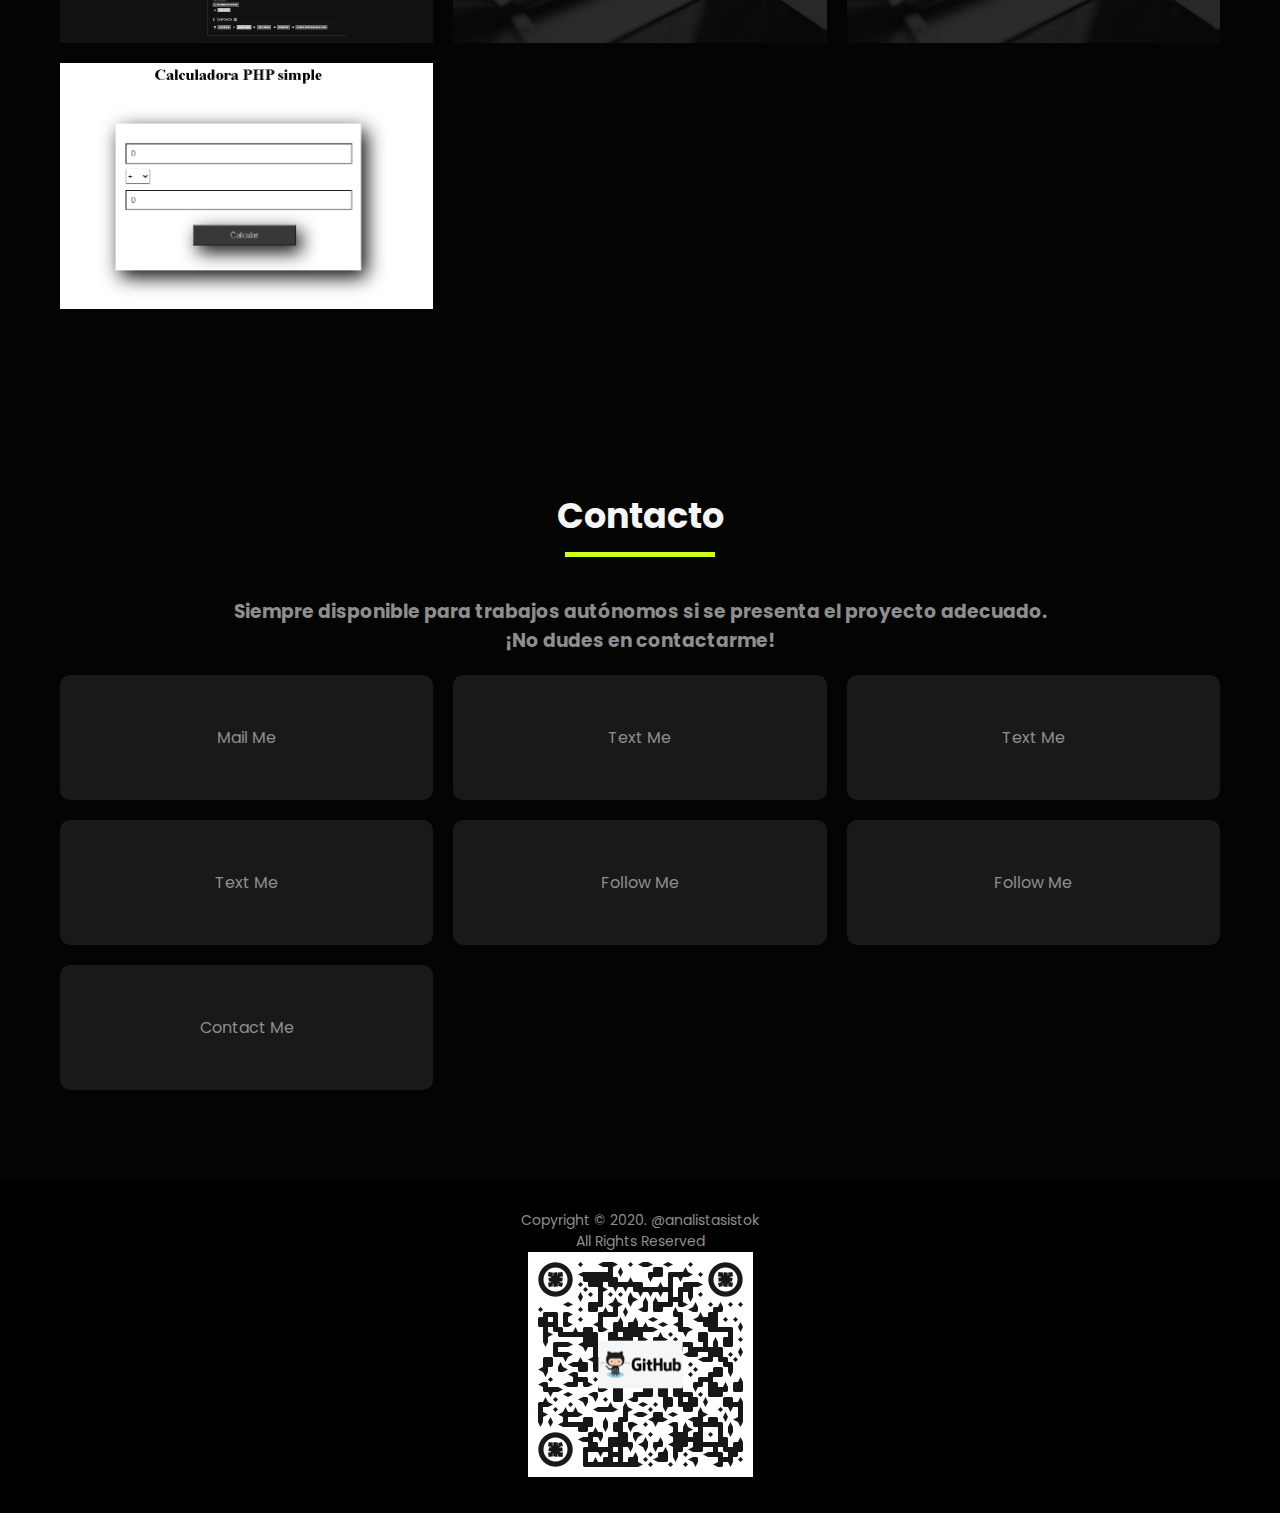
==== commit 2f098446: "no message" ====
--- a/docs/index.html
+++ b/docs/index.html
@@ -242,7 +242,7 @@
                 <div class="portafolio__item">
                     <picture>
                         <!-- <source type="image/webp" srcset="./assets/portfolio.webp" /> -->
-                        <source type="image/jpeg" srcset="./projects/darioocedo.github.png" />
+                        <source type="image/jpeg" srcset="./projects/darioocedo.firebase.png" />
                         <img class="portafolio__img" alt="portafolio item" />
                     </picture>
                     <div class="portafolio__description">
@@ -342,6 +342,12 @@
             <p>
                 Copyright © 2020. <a href="https://twitter.com/analistasistok">@analistasistok</a> <br /> All Rights Reserved
             </p>
+            <p>
+            <picture>
+            <source type="image/jpeg" srcset="./assets/qr-code-githubpage.jpg" />
+            <img class="home__qr" alt="picture qr-code-githubpage" />
+        </picture>
+            </p>
         </div>
     </footer>
     <script async src="./index.js"></script>
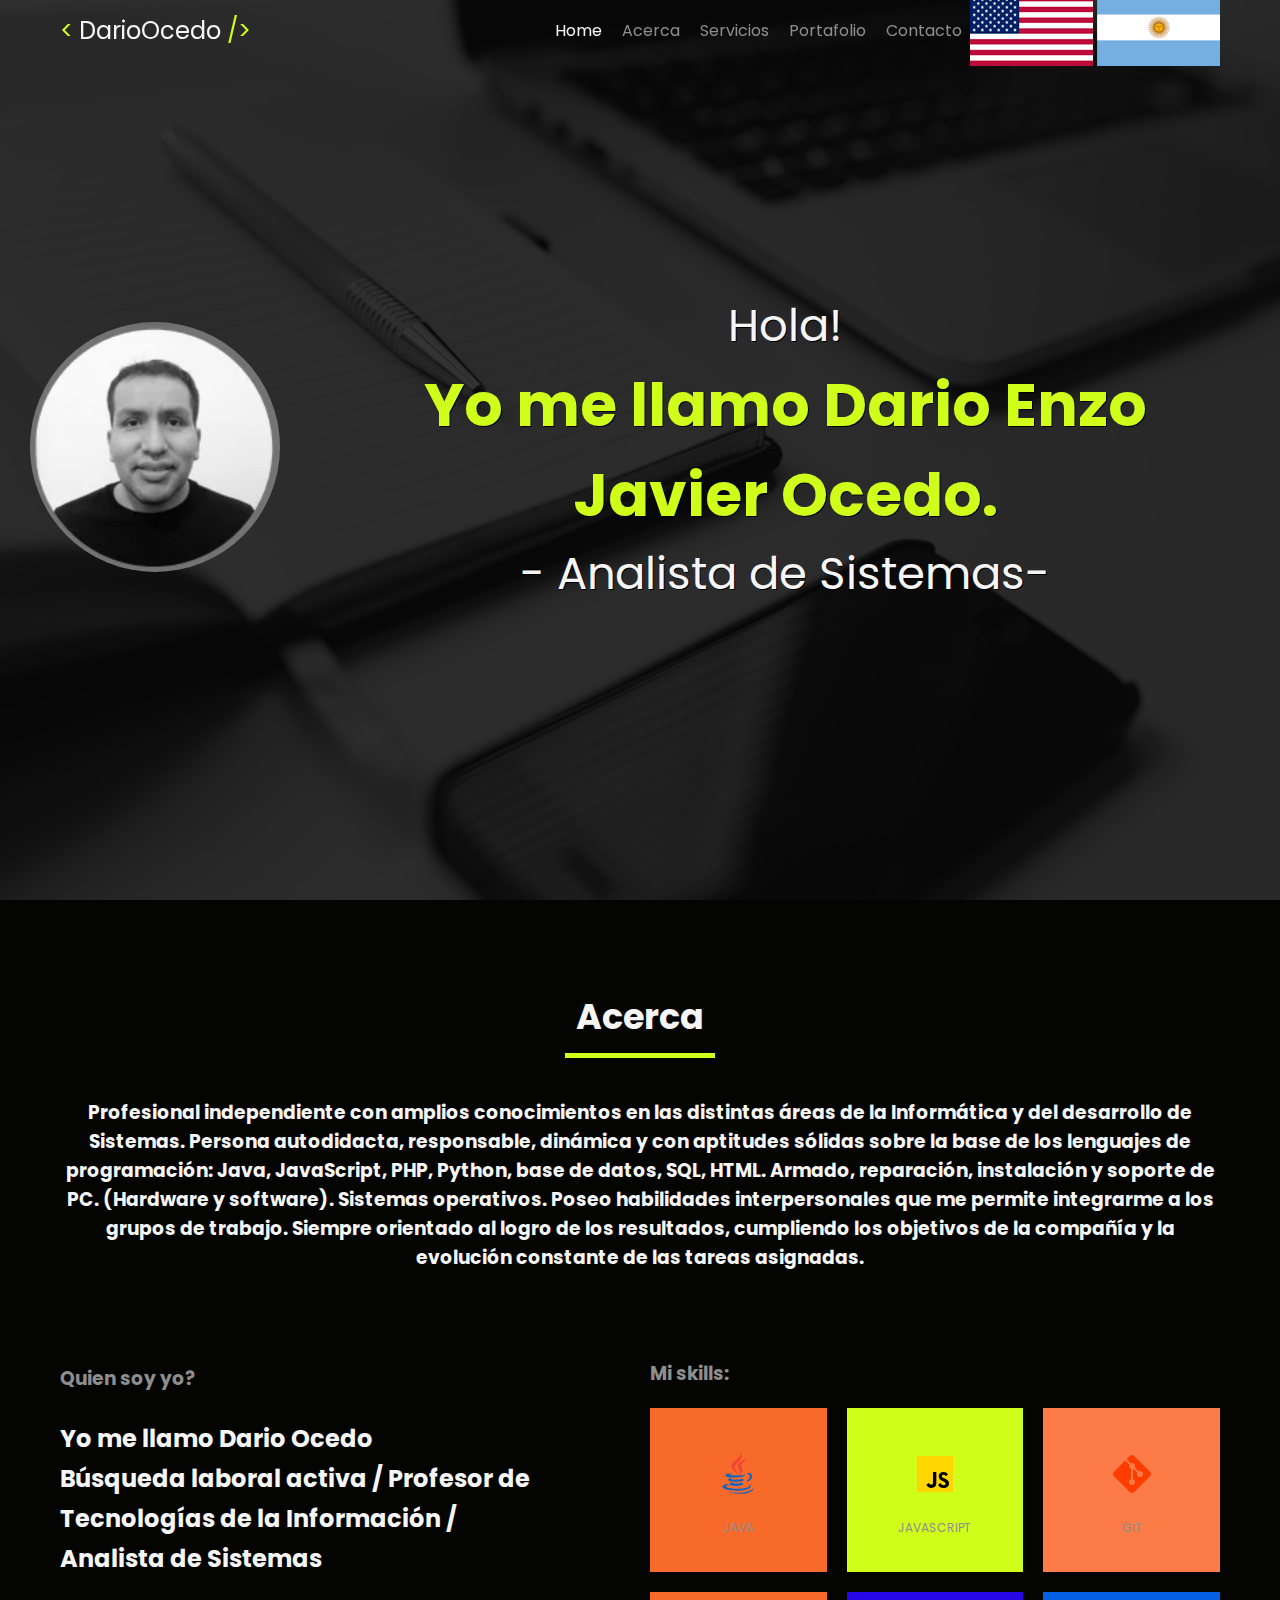
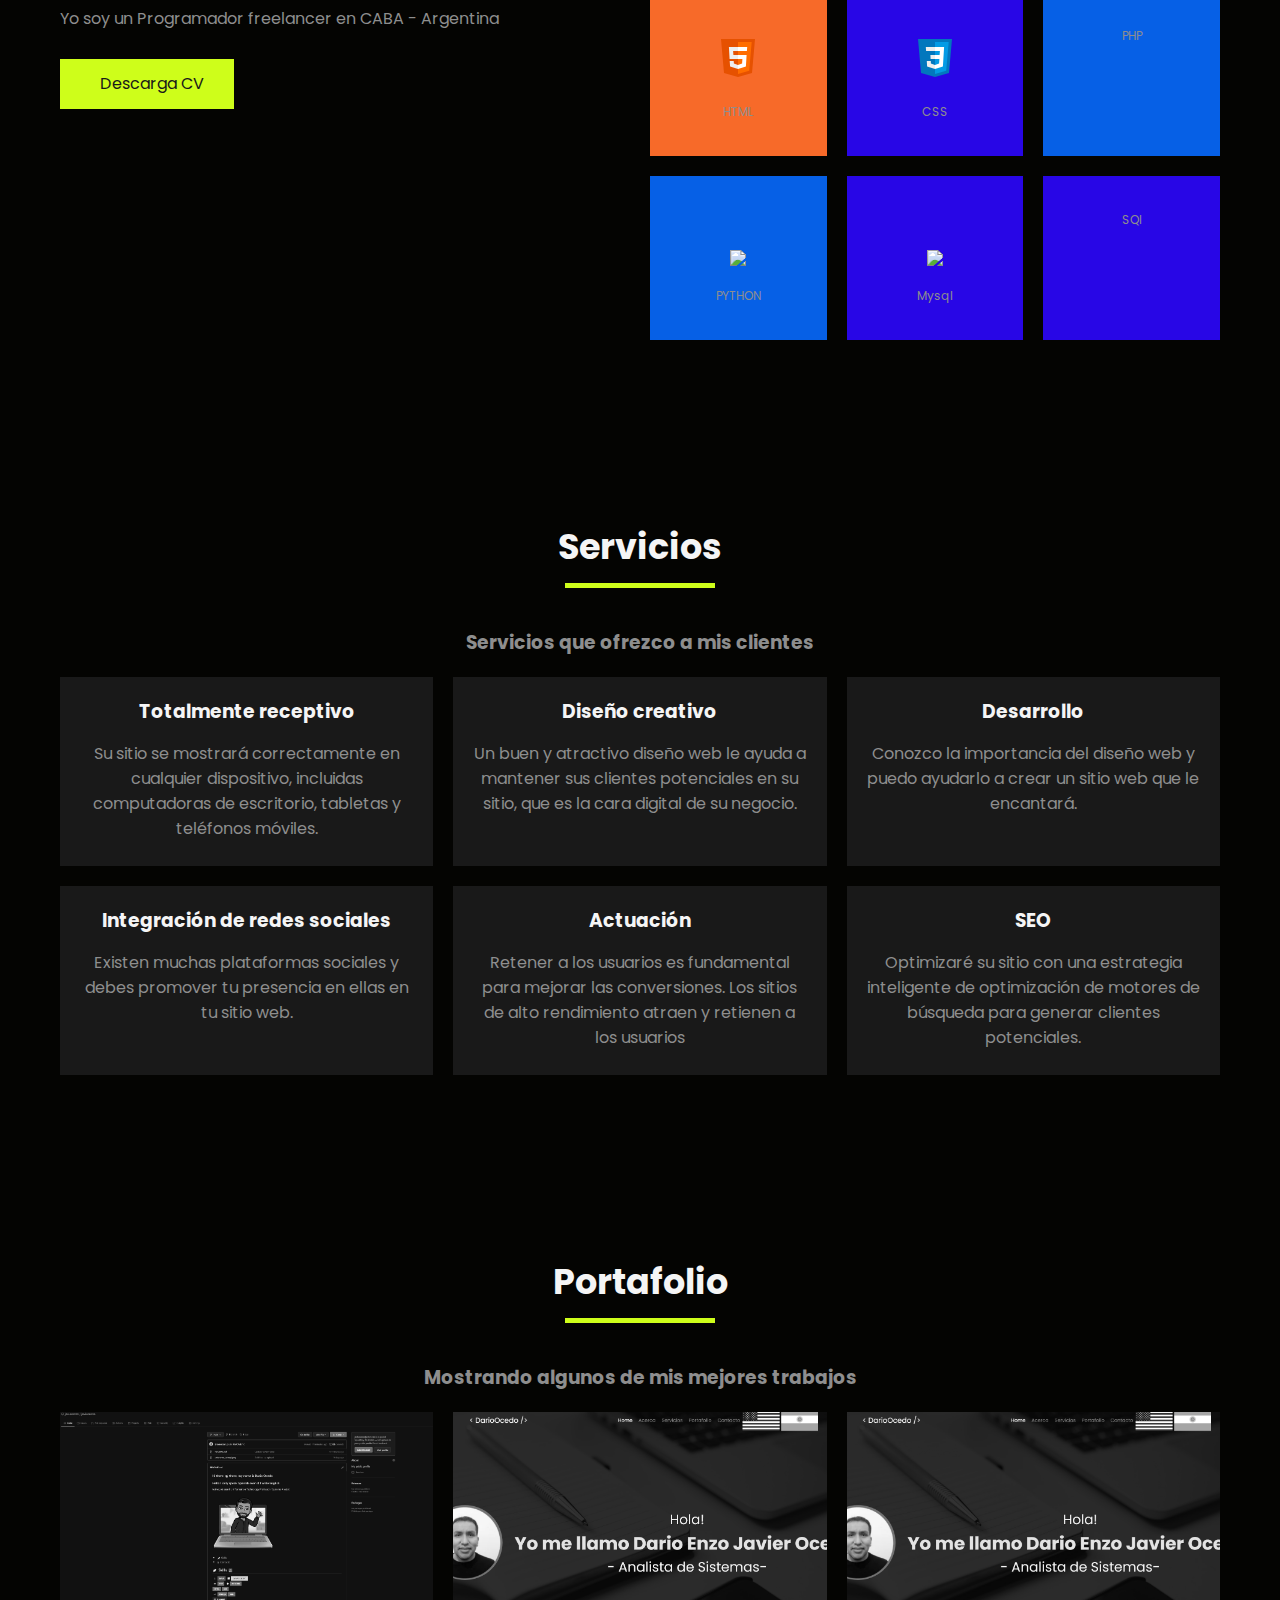
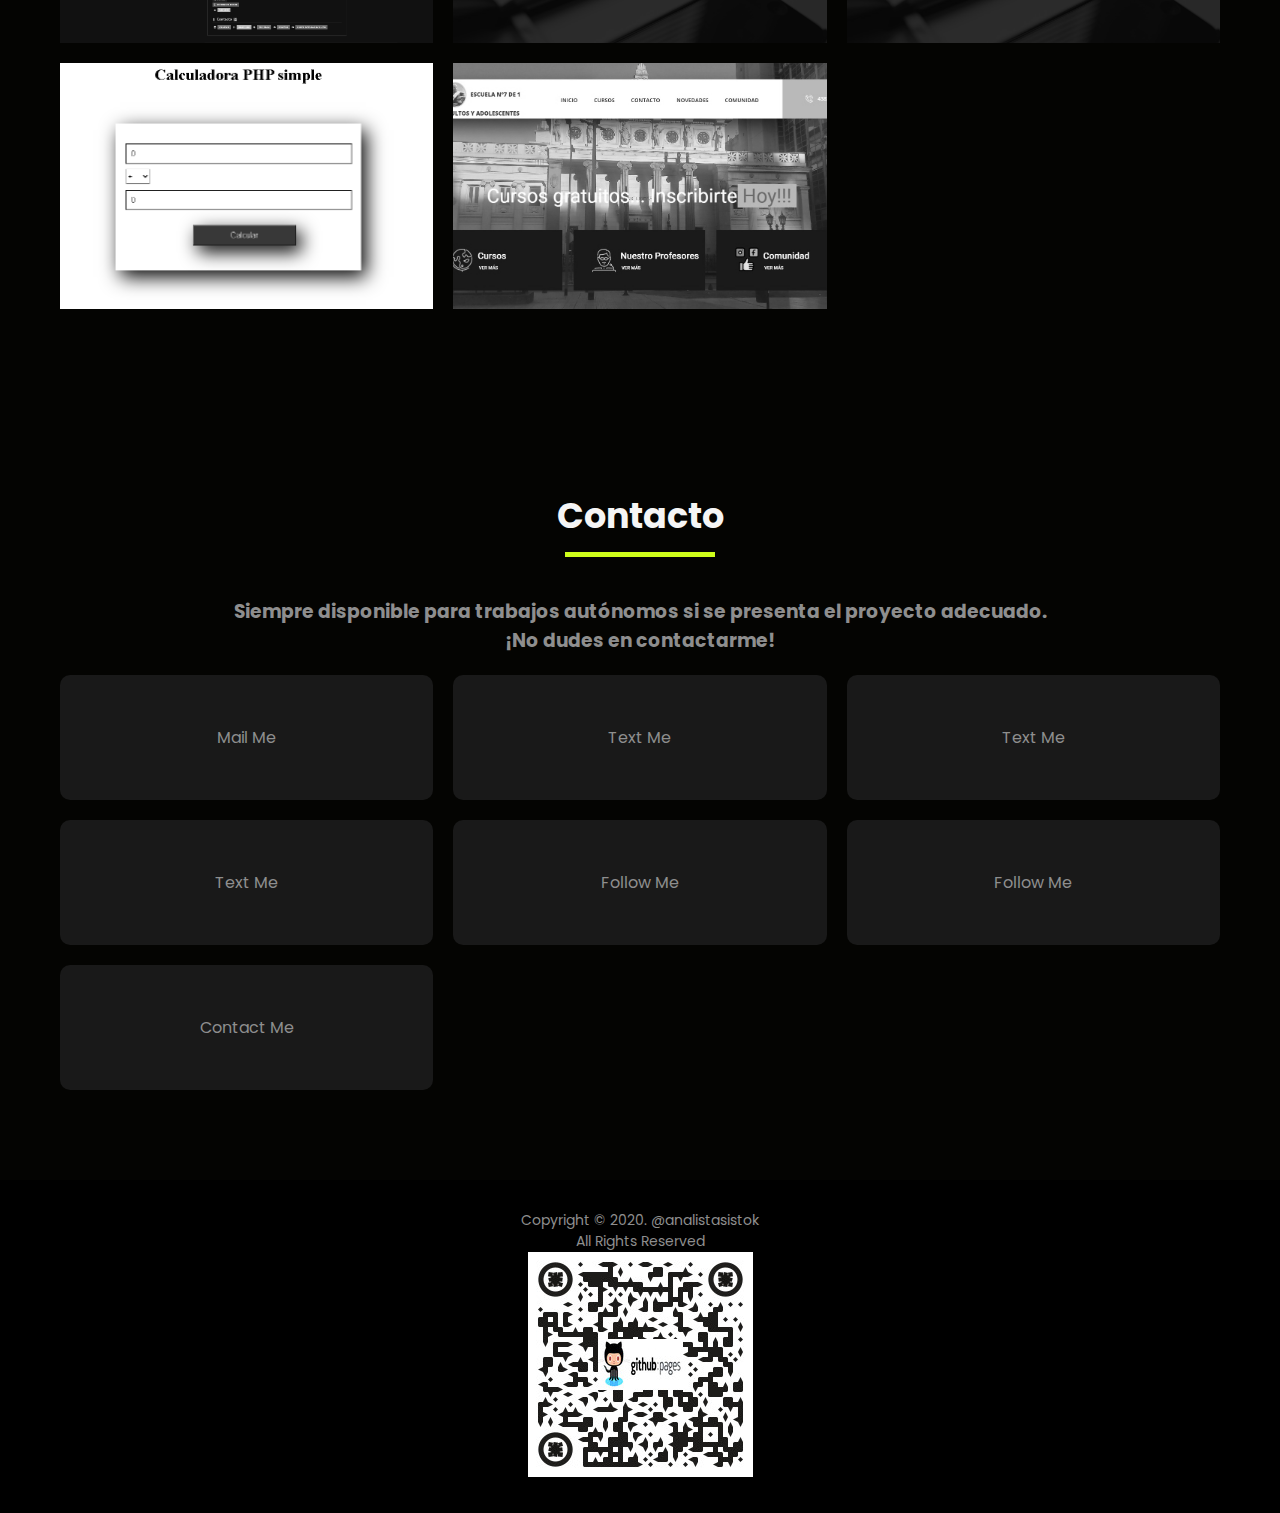
==== commit 4f294707: "no message" ====
--- a/docs/index.html
+++ b/docs/index.html
@@ -282,6 +282,28 @@
                         </div>
                     </div>
                 </div>
+
+                <div class="portafolio__item">
+                    <picture>
+                        <!-- <source type="image/webp" srcset="./assets/portfolio.webp" /> -->
+                        <source type="image/jpeg" srcset="./projects/PaginaWeb.jpg" />
+                        <img class="portafolio__img" alt="portafolio item" />
+                    </picture>
+                    <div class="portafolio__description">
+                        <h3 class="portafolio__description--title"></h3>
+                        <p class="portafolio__description--text">
+                            Escuela N°7 DE 1 "Pte. Roca" Adultos y Adolescentes 
+                        </p>
+                        <div class="buttons__container">
+                            <a class="button" href="https://javierenzo.github.io/ESCUELAN7DE1.AYA.PteRoca.com.ar/" target="_blank" rel="noopener noreferrer">
+                                <i class="fas fa-globe-americas"></i> Website
+                            </a>
+                            <a class="button" href="https://github.com/javierenzo/ESCUELAN7DE1.AYA.PteRoca.com.ar.git" target="_blank" rel="noopener noreferrer">
+                                <i class="fab fa-github"></i> Repositorio
+                            </a>
+                        </div>
+                    </div>
+                </div>
     </section>
     <section id="contact">
         <div class="container">
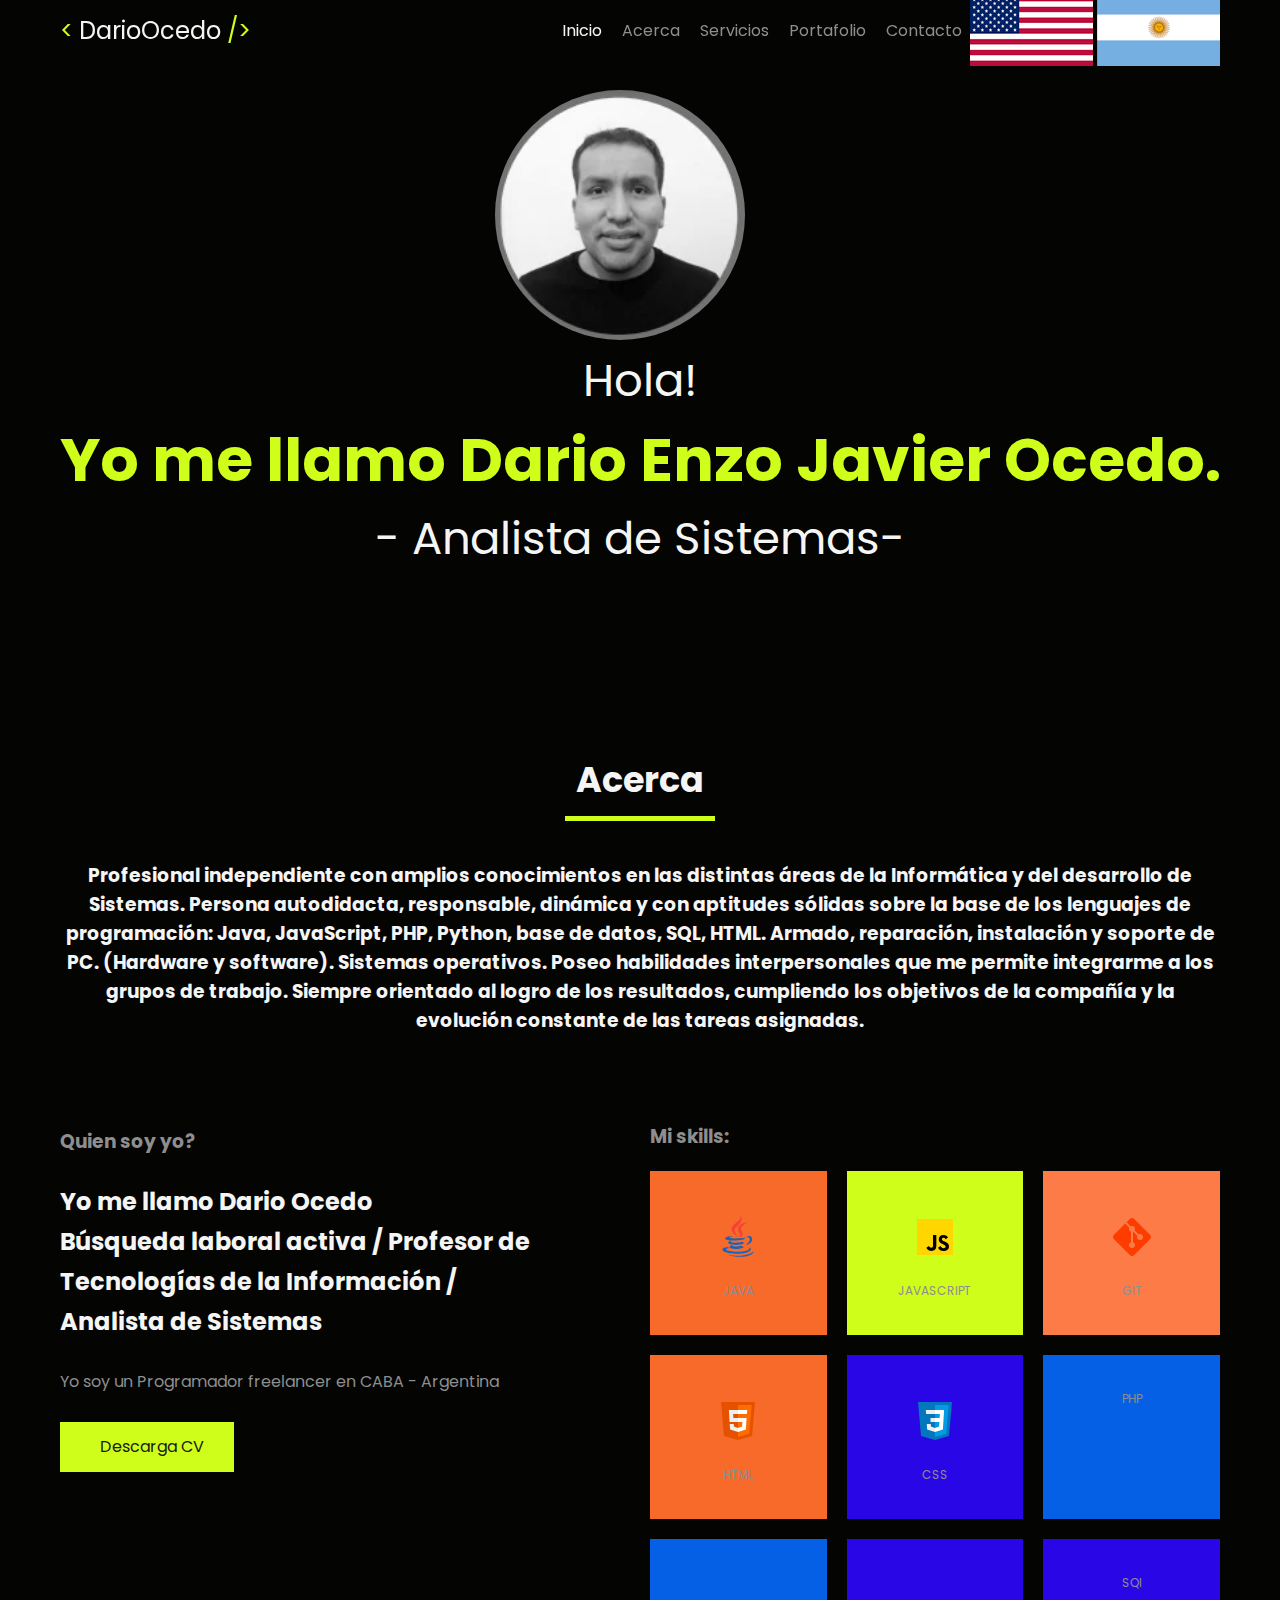
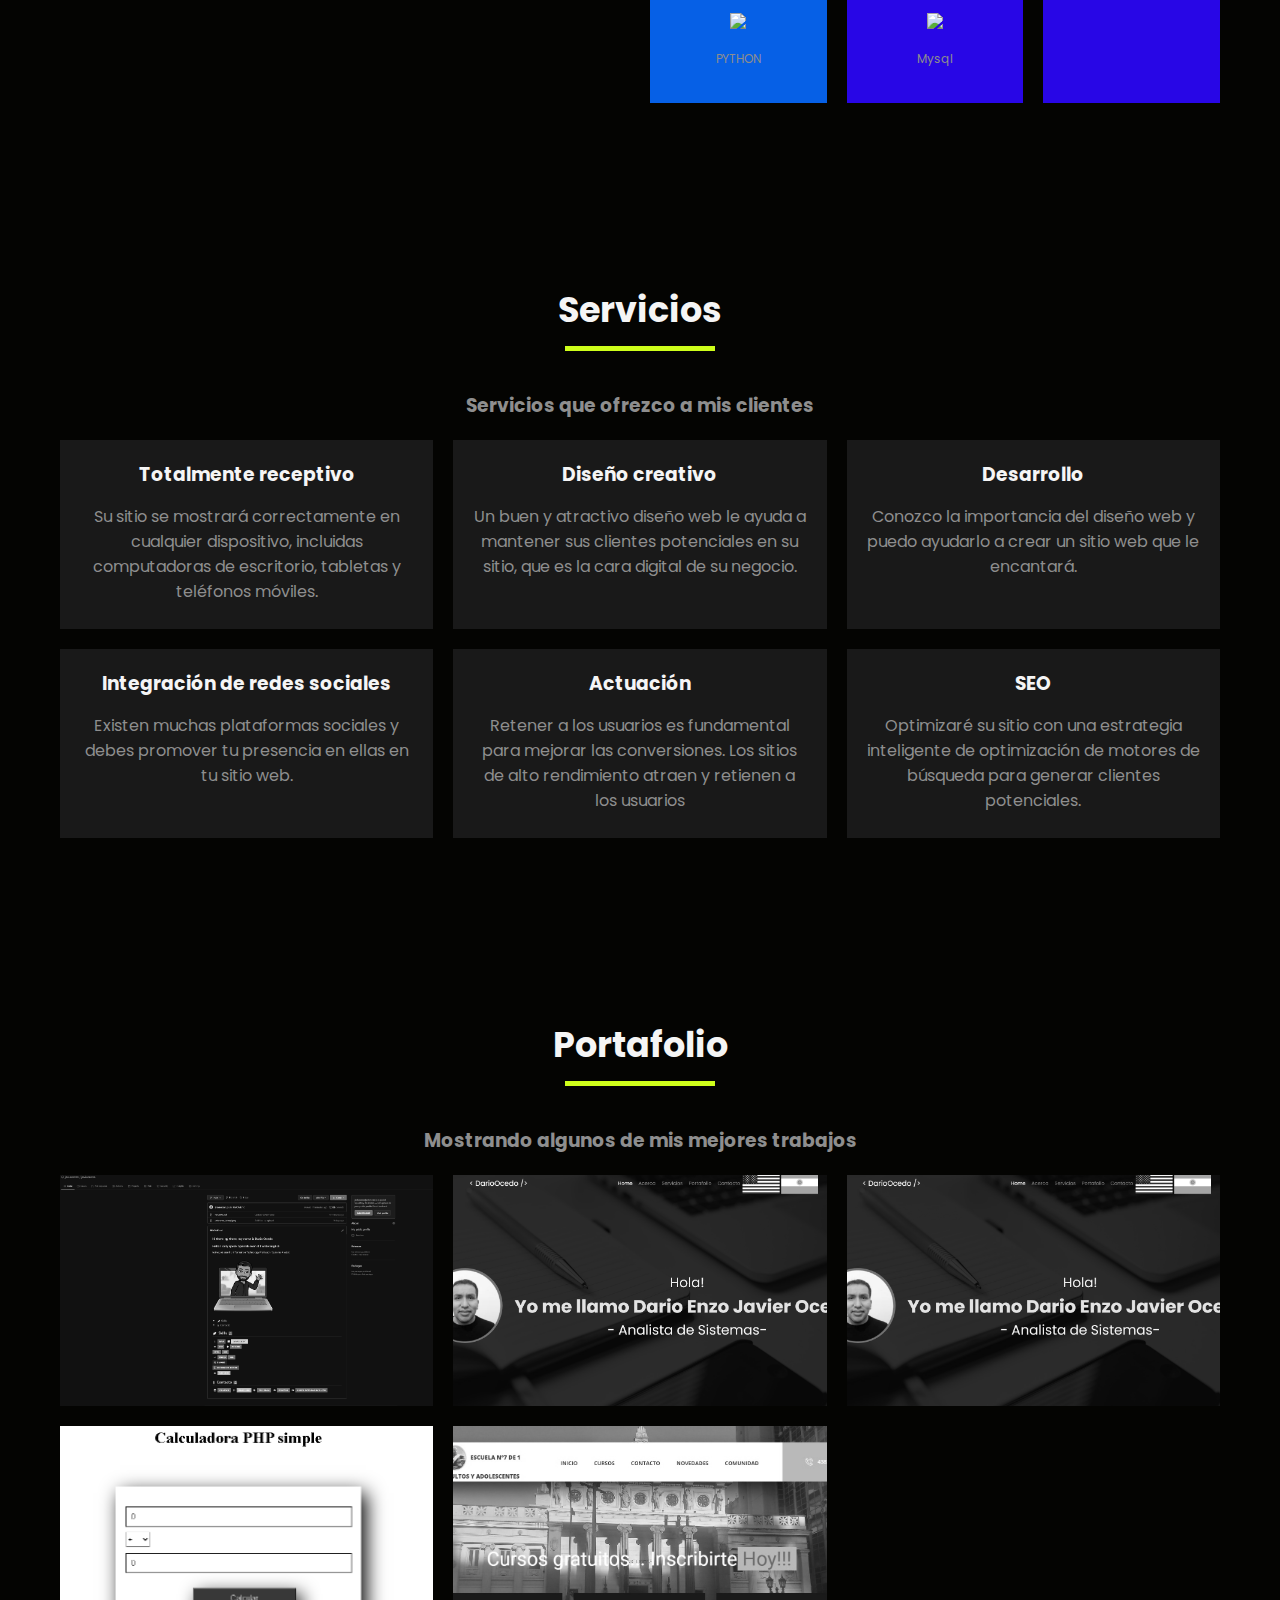
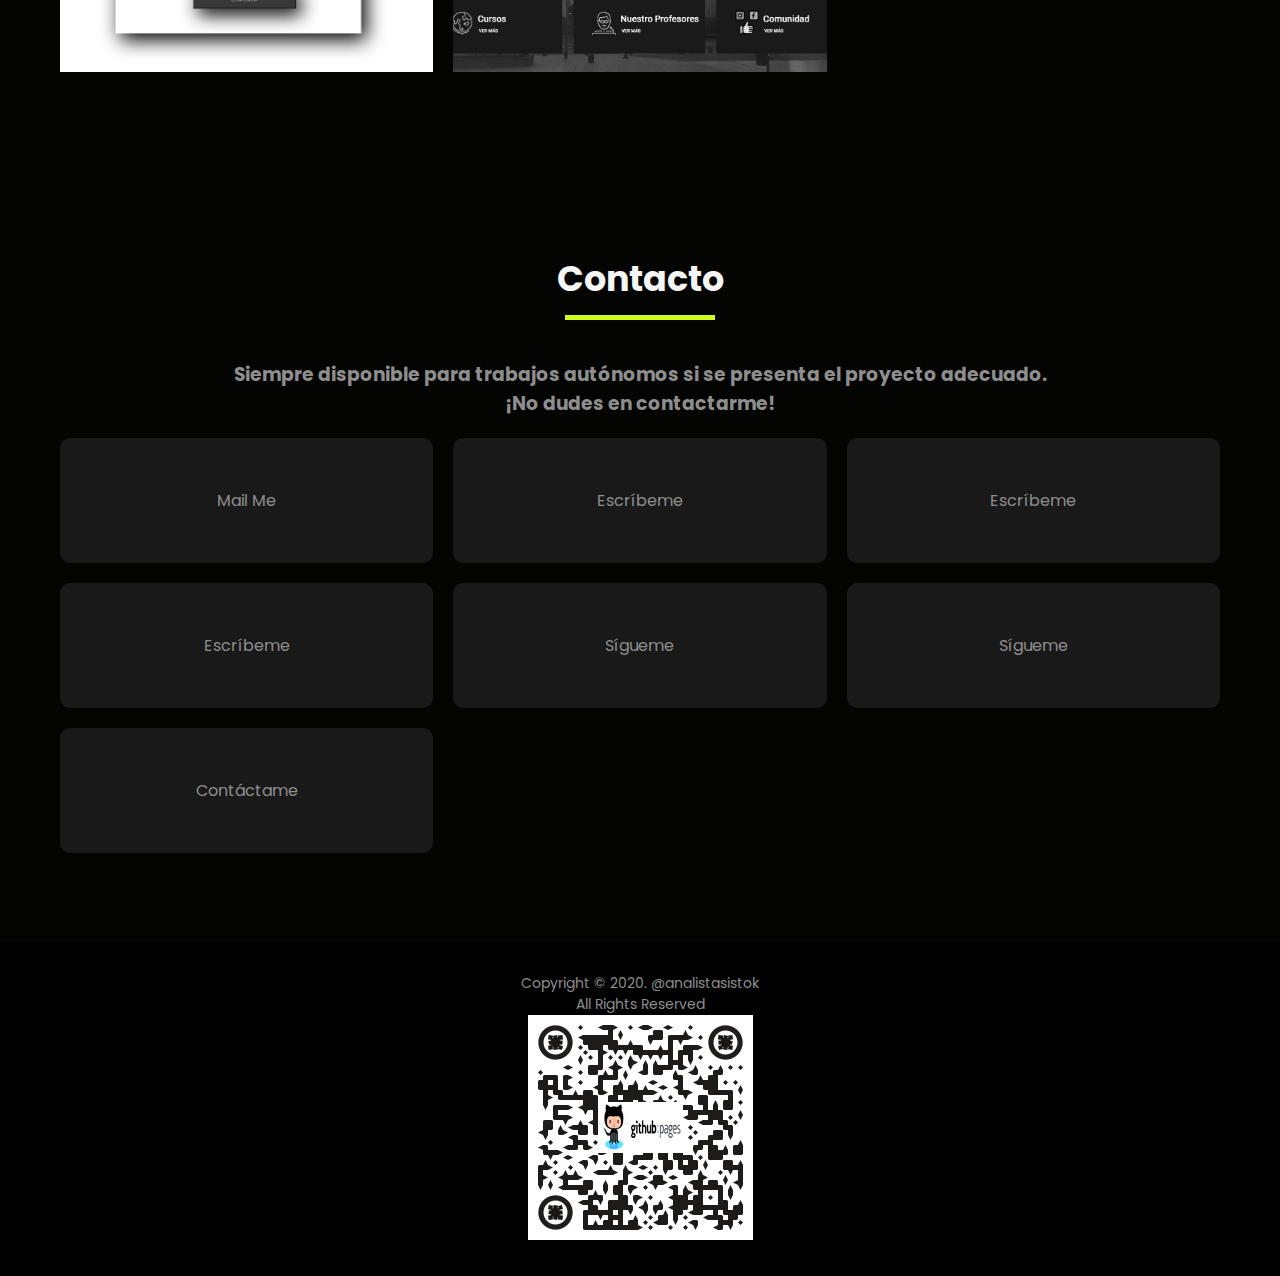
==== commit f2dffc62: "no message" ====
--- a/docs/index.html
+++ b/docs/index.html
@@ -36,20 +36,20 @@
                 <i class="fas fa-bars"></i>
             </div>
             <ul class="navbar__links">
-                <li class="navbar__link active" data-ref="home">
-                    <a href="#home">Home</a>
+                <li class="navbar__link active" data-ref="inicio">
+                    <a href="#inicio">Inicio</a>
                 </li>
                 <li class="navbar__link" data-ref="about">
-                    <a href="#about">Acerca</a>
-                </li>
-                <li class="navbar__link" data-ref="services">
-                    <a href="#services">Servicios</a>
+                    <a href="#acerca">Acerca</a>
+                </li>
+                <li class="navbar__link" data-ref="servicios">
+                    <a href="#servicios">Servicios</a>
                 </li>
                 <li class="navbar__link" data-ref="portfolio">
-                    <a href="#portfolio">Portafolio</a>
-                </li>
-                <li class="navbar__link" data-ref="contact">
-                    <a href="#contact">Contacto</a> &nbsp
+                    <a href="#portafolio">Portafolio</a>
+                </li>
+                <li class="navbar__link" data-ref="contacto">
+                    <a href="#contacto">Contacto</a> &nbsp
                 </li>
                 <li class="filter-flags" data-ref="idiomas">
                     <a href="home.html">
@@ -62,7 +62,7 @@
             </ul>
         </div>
     </nav>
-    <section id="home" class="home">
+    <section id="inicio" class="inicio">
         <div class="home__background"></div>
         <picture>
             <source type="image/webp" srcset="./assets/profile.webp" />
@@ -75,7 +75,7 @@
             <span class="home__title--secondary">- Analista de Sistemas-</span>
         </div>
     </section>
-    <section id="about">
+    <section id="acerca">
         <div class="container">
             <h2 class="section__title">Acerca</h2>
             <h3>
@@ -139,7 +139,7 @@
             </div>
         </div>
     </section>
-    <section id="services">
+    <section id="servicios">
         <div class="container">
             <h2 class="section__title">Servicios</h2>
             <h3 class="section__subtitle">Servicios que ofrezco a mis clientes</h3>
@@ -305,7 +305,7 @@
                     </div>
                 </div>
     </section>
-    <section id="contact">
+    <section id="contacto">
         <div class="container">
             <h2 class="section__title">Contacto</h2>
             <h3 class="section__subtitle">
@@ -323,37 +323,37 @@
                 <a href="https://wa.me/5491164766821" class="whatsapp" target="_blank" rel="noopener noreferrer">
                     <div class="contact__item">
                         <i class="fab fa-whatsapp"></i>
-                        <p>Text Me</p>
+                        <p>Escríbeme</p>
                     </div>
                 </a>
                 <a href="https://t.me/javierenzo" class="telegram" target="_blank" rel="noopener noreferrer">
                     <div class="contact__item">
                         <i class="fab fa-telegram"></i>
-                        <p>Text Me</p>
+                        <p>Escríbeme</p>
                     </div>
                 </a>
                 <a href="https://discord.com/users/705217286381764638" class="discord" target="_blank" rel="noopener noreferrer">
                     <div class="contact__item">
                         <i class="fab fa-discord"></i>
-                        <p>Text Me</p>
+                        <p>Escríbeme</p>
                     </div>
                 </a>
                 <a href="https://github.com/javierenzo" target="_blank" rel="noopener noreferrer">
                     <div class="contact__item">
                         <i class="fab fa-github"></i>
-                        <p>Follow Me</p>
+                        <p>Sígueme</p>
                     </div>
                 </a>
                 <a href="https://twitter.com/analistasistok" target="_blank" rel="noopener noreferrer">
                     <div class="contact__item">
                         <i class="fab fa-twitter"></i>
-                        <p>Follow Me</p>
+                        <p>Sígueme</p>
                     </div>
                 </a>
                 <a href="https://www.linkedin.com/in/javierenzo/" target="_blank" rel="noopener noreferrer">
                     <div class="contact__item">
                         <i class="fab fa-linkedin-in"></i>
-                        <p>Contact Me</p>
+                        <p>Contáctame</p>
                     </div>
                 </a>
             </div>
